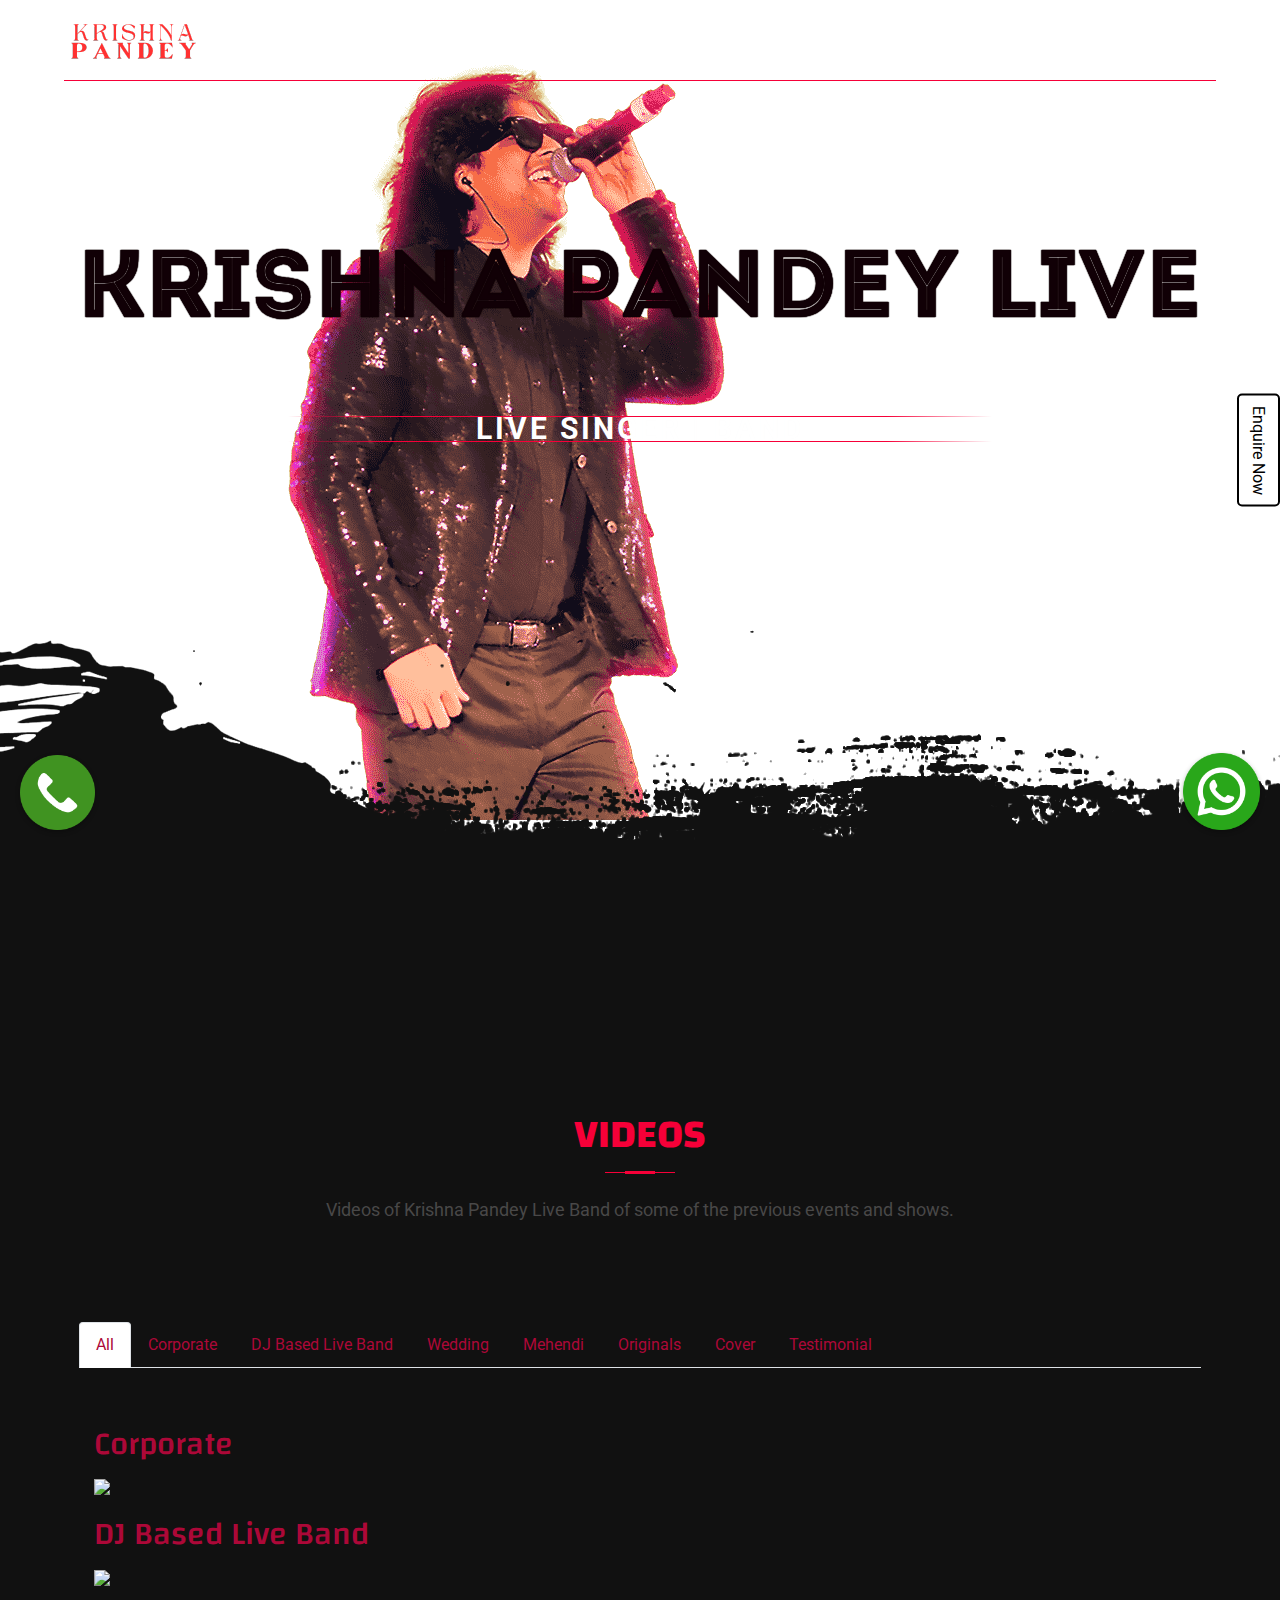
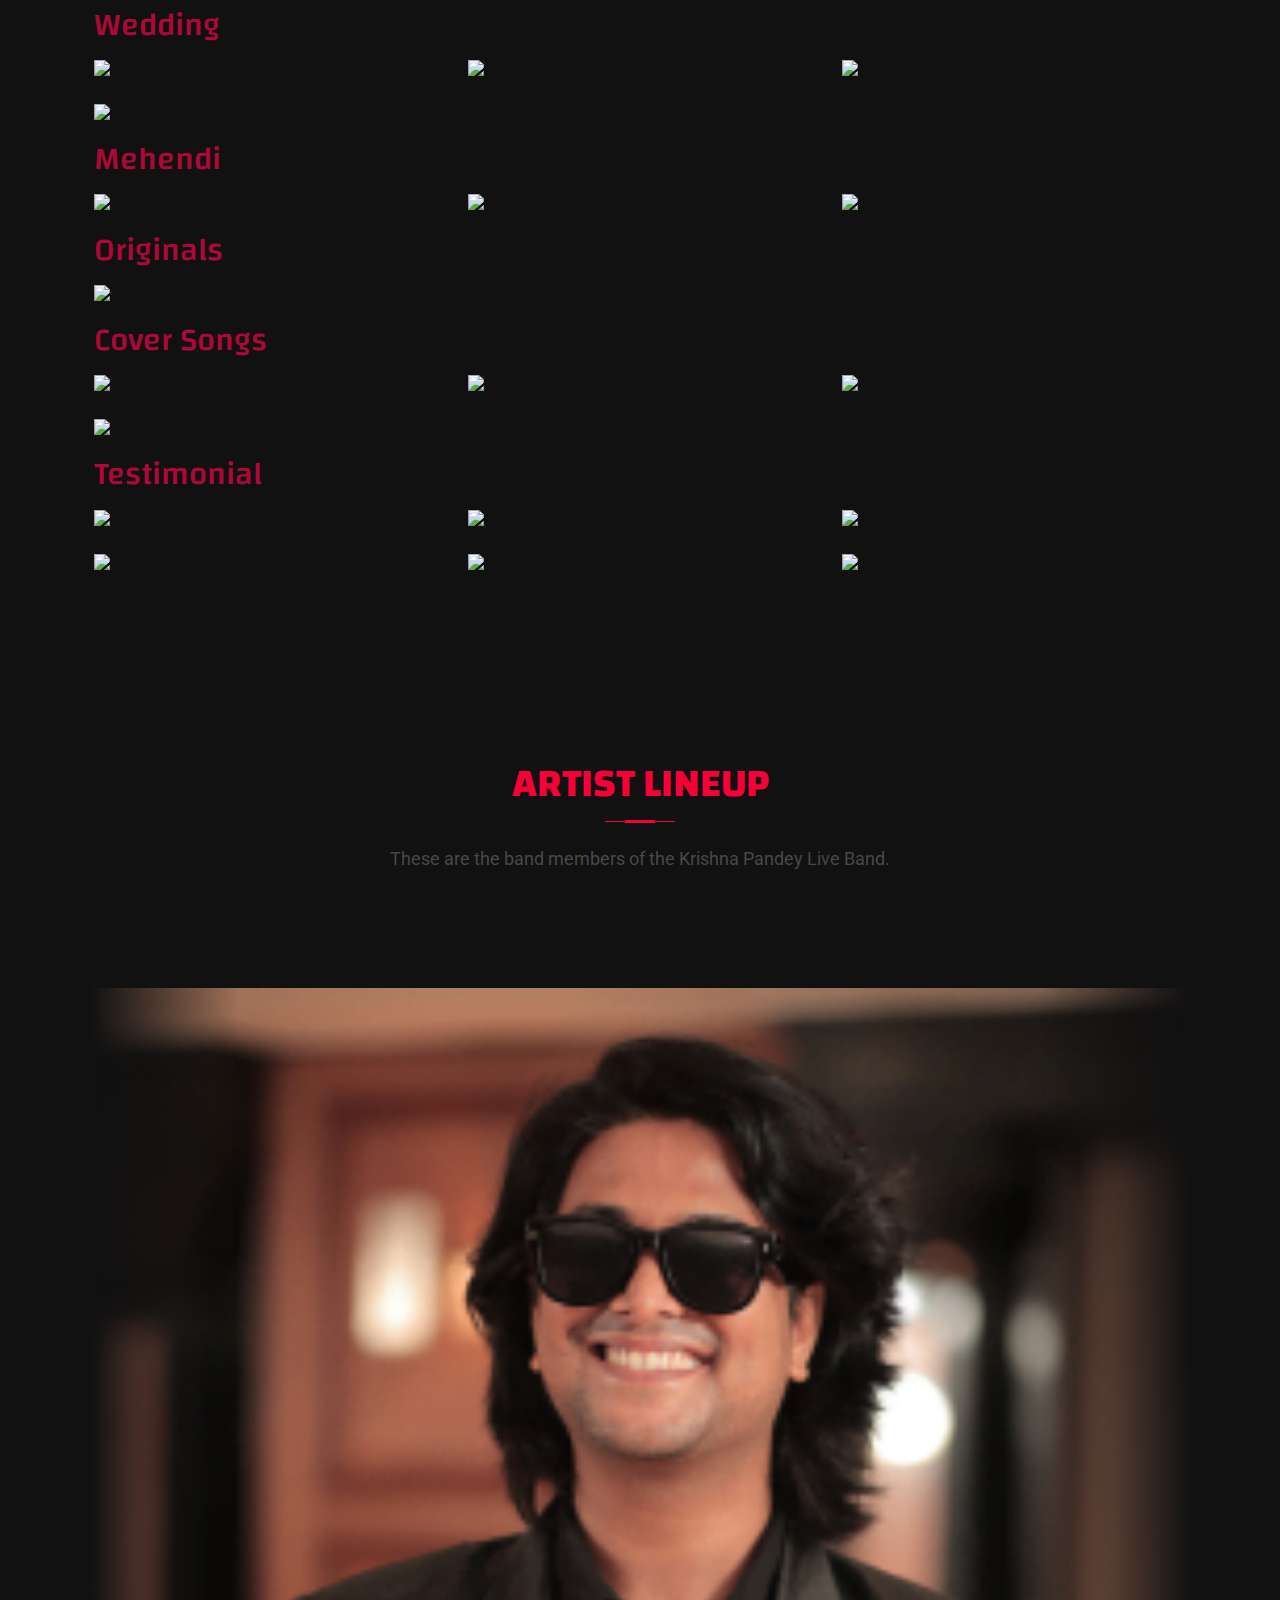
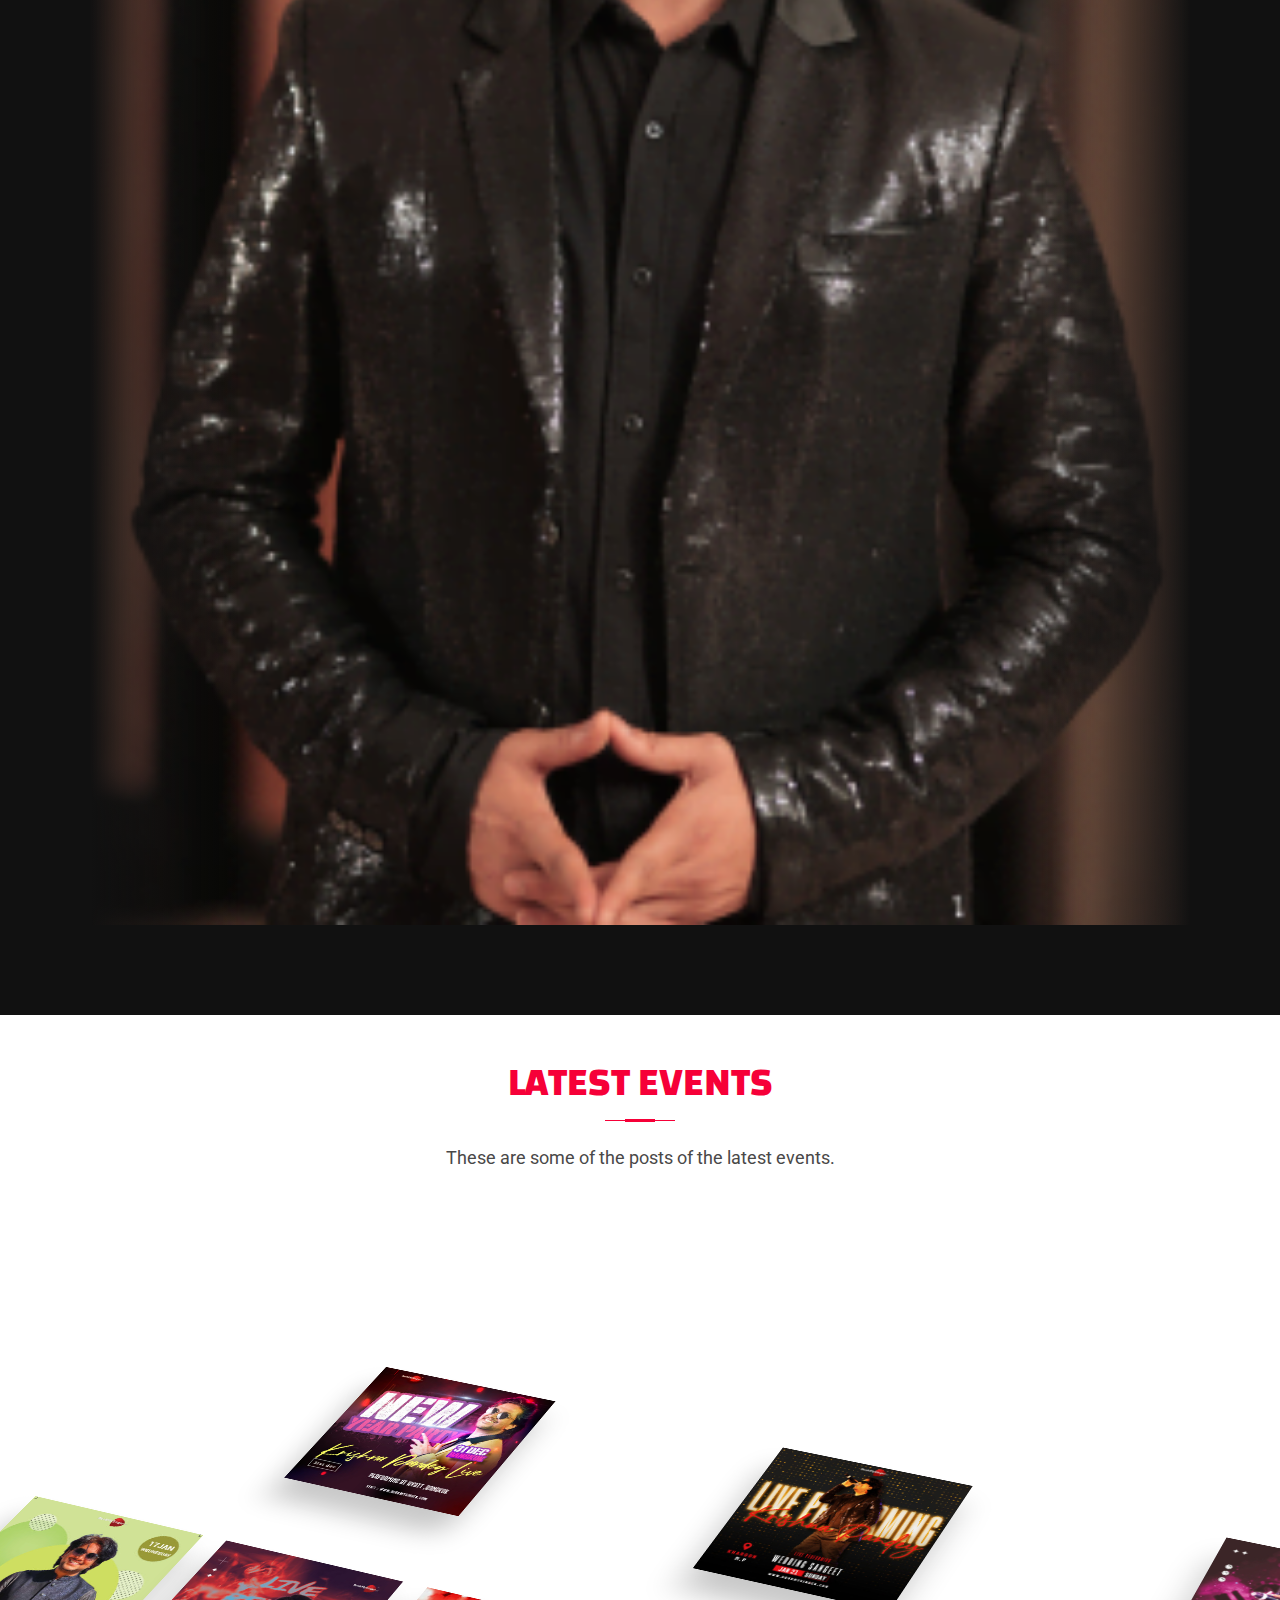
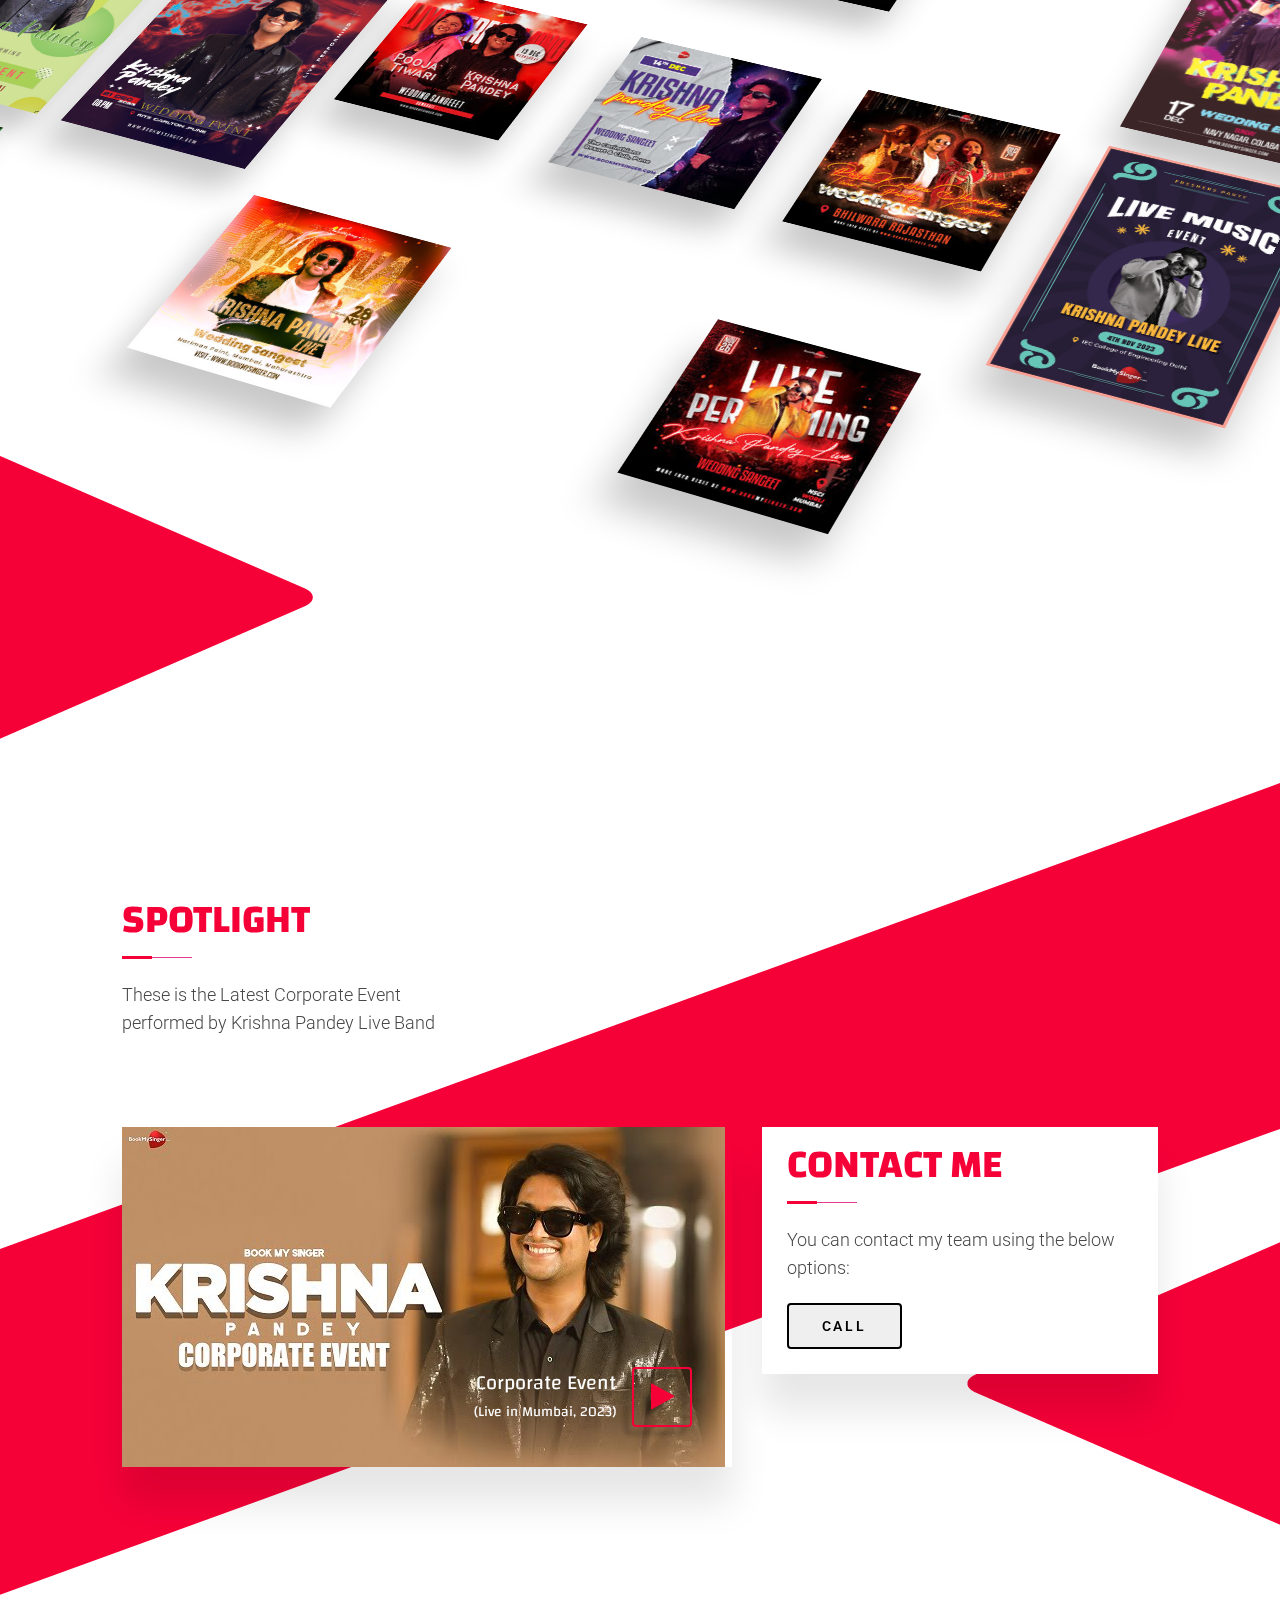
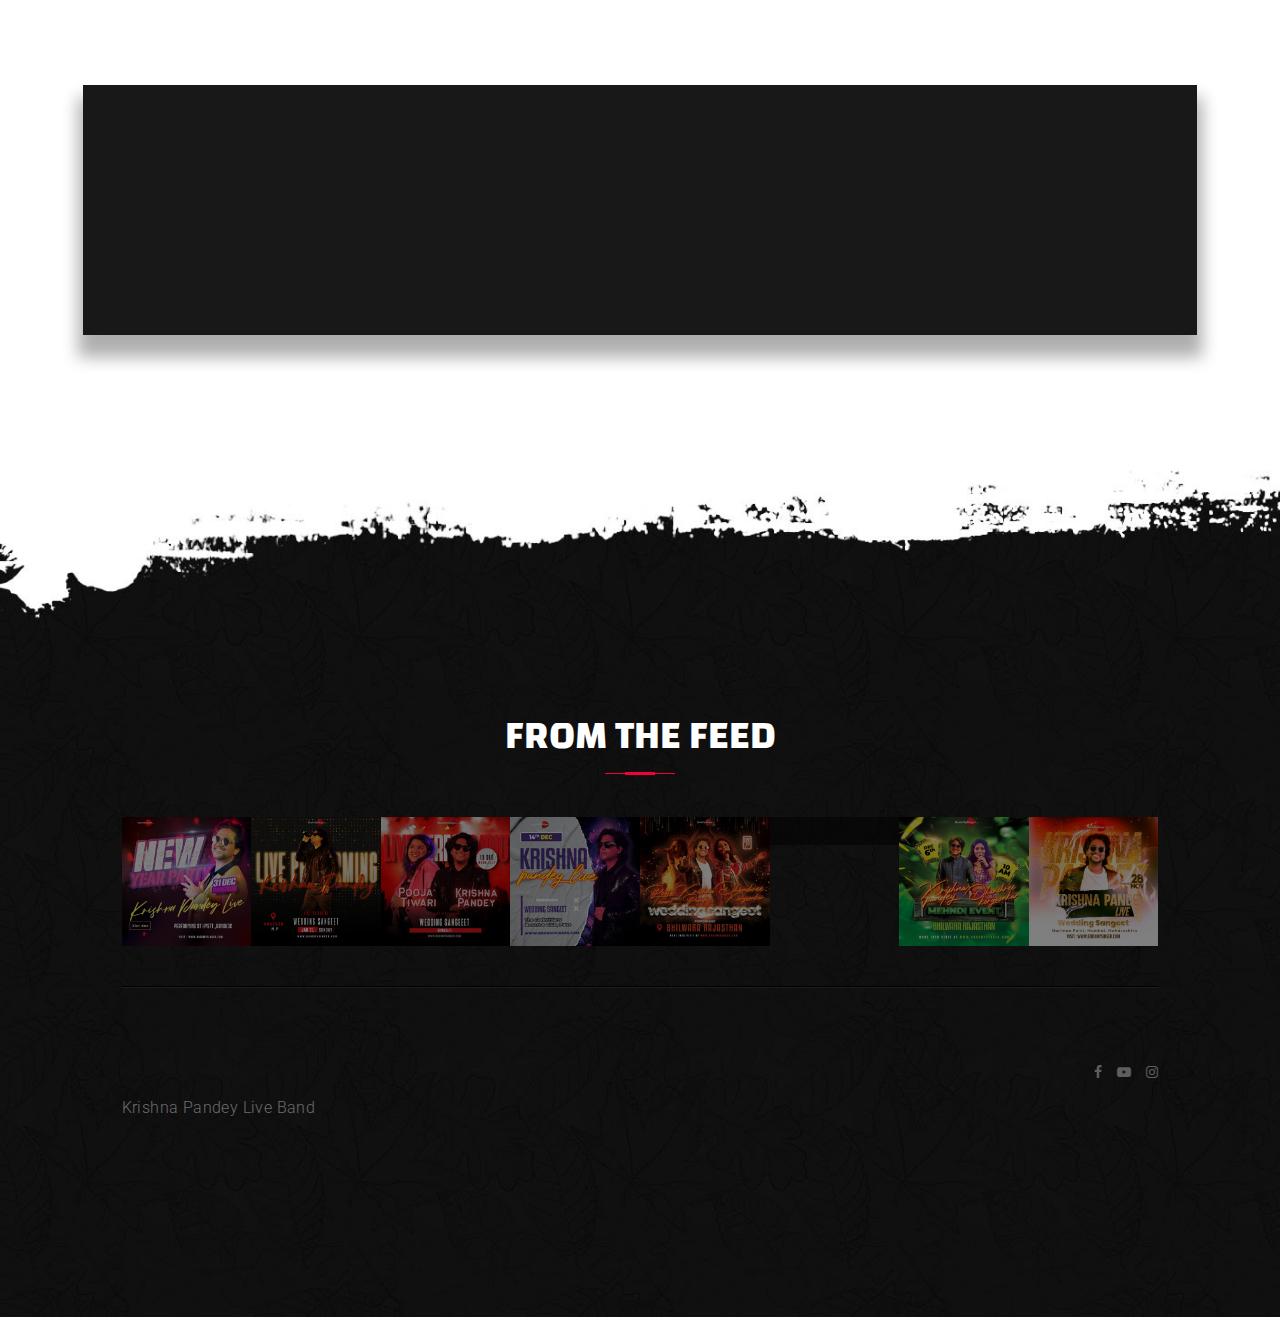
==== krishna.html @ 2c18d6be "landing page" ====
<!DOCTYPE html>
<html lang="en">
  <head>
    <!-- Meta Data -->
    <meta charset="utf-8" />
    <meta http-equiv="X-UA-Compatible" content="IE=edge" />
    <meta name="viewport" content="width=device-width, initial-scale=1" />
    <title>Krishna Pandey Live</title>

    <!-- Fav Icon -->
    <link
    rel="icon"
    type="image/png"
    sizes="192x192"
    href="assets/img/favicon/android-chrome-512x512.png"
  />
  <link
    rel="icon"
    type="image/png"
    sizes="512x512"
    href="assets/img/favicon/android-chrome-512x512.png"
  />
  <link rel="apple-touch-icon" href="assets/img/favicon/apple-touch-icon.png" />
  <link
    rel="shortcut icon"
    href="assets/img/favicon/favicon.ico"
    type="image/x-icon"
  />
  <link rel="icon" href="assets/img/favicon/favicon.ico" type="image/x-icon" />
  <link
    rel="icon"
    type="image/png"
    sizes="16x16"
    href="assets/img/favicon/favicon-16x16.png"
  />
  <link
    rel="icon"
    type="image/png"
    sizes="32x32"
    href="assets/img/favicon/favicon-32x32.png"
  />
  <link rel="manifest" href="assets/img/favicon/site.webmanifest" />
  <meta
    property="og:title"
    content="Krishna Pandey Live | Singer & Live Band"
  />
  <meta
    property="og:description"
    content="Krishna PAndey Live is a Live Singer and Live Band who performs for various types of events like Corporate Event, College Event, Wedding Event, House Party, Private Party, etc."
  />
  <meta property="og:image" content="assets/img/favicon/android-chrome-512x512.png" />
  <meta property="og:url" content="https://krishnapandeylive.com/" />
  <meta property="og:type" content="website" />
  <meta name="twitter:card" content="assets/img/favicon/android-chrome-512x512.png" />
  <meta name="language" content="en" />
  <meta name="apple-mobile-web-app-capable" content="yes" />
  <meta
    name="apple-mobile-web-app-status-bar-style"
    content="black-translucent"
  />
  <meta name="msapplication-TileColor" content="#f44336" />
    <meta name="theme-color" content="#e43a90" />

    <!-- Dependency Styles -->
    <link
      rel="stylesheet"
      href="dependencies/bootstrap/css/bootstrap.min.css"
      type="text/css"
    />
    <link
      rel="stylesheet"
      href="dependencies/intro/css/stylesheet.css"
      type="text/css"
    />
    <link
      rel="stylesheet"
      href="dependencies/swiper/swiper.min.css"
      type="text/css"
    />
    <link
      rel="stylesheet"
      href="dependencies/font-awesome/css/font-awesome.min.css"
      type="text/css"
    />
    <link
      rel="stylesheet"
      href="dependencies/wow/css/animate.css"
      type="text/css"
    />
    <link
      rel="stylesheet"
      href="dependencies/magnific-popup/magnific-popup.css"
      type="text/css"
    />
    <link
      rel="stylesheet"
      href="dependencies/jquery-ui/css/jquery-ui.css"
      type="text/css"
    />
    <link
      rel="stylesheet"
      href="dependencies/slick-carousel/css/slick.css"
      type="text/css"
    />
    <link
      rel="stylesheet"
      href="dependencies/colornip/css/colornip.min.css"
      type="text/css"
    />
    <link
      rel="stylesheet"
      href="dependencies/css-loader/css/css-loader.css"
      type="text/css"
    />
    <script src="/assets/js/lite-youtube-embed.js"></script>

    <!-- Site Stylesheet -->
    <link rel="stylesheet" href="assets/css/woocommerce.css" type="text/css" />
    <link rel="stylesheet" href="assets/css/app.css" type="text/css" />
    <link
      id="theme"
      rel="stylesheet"
      href="assets/css/theme-color/theme-default.css"
      type="text/css"
    />
  </head>

  <!-- Onload popup -->
  <div id="myModal" class="modal fade onload_modal" role="dialog">
    <div class="modal-dialog">
      <!-- Modal content-->
      <div class="modal-content">
        <!-- <div class="modal-header">
            <button type="button" class="close" data-dismiss="modal">&times;</button>
            </div> -->
        <div
          class="modal-header"
          style="padding: 15px 20px; background: #f60038"
        >
          <h5 style="color: #fff; margin: 0">
            <span class="fa fa-phone" style="margin-right: 5px"></span> Request
            Callback
          </h5>
          <button
            type="button"
            data-dismiss="modal"
            style="
              position: absolute;
              right: 20px;
              top: 15px;
              background: no-repeat;
              border: 0px;
              font-size: 35px;
              margin: 0px;
              padding: 0px;
              color: #fff;
            "
          >
            &times;
          </button>
        </div>
        <div class="modal-body" style="padding: 20px 30px">
          <form
            method="post"
            action="https://form.digitalsochmedia.com/thanku.php"
          >
            <div class="form-group" style="margin-bottom: 0px">
              <input
                type="text"
                name="name"
                class="form-control"
                placeholder="Enter Your Name"
                style="margin-bottom: 15px"
              />
              <input
                type="text"
                class="form-control"
                name="mobile"
                pattern="[0-9]{10,10}"
                autocomplete="off"
                maxlength="10"
                id="extra7"
                onKeyPress="return isNumber(event)"
                placeholder="Enter Mobile Number"
                aria-describedby="basic-addon1"
                style="border: 2px solid #f60038; margin-bottom: 15px"
              />
              <input
                type="text"
                class="form-control"
                name="msg"
                placeholder="Enter Your Message"
                style="margin-bottom: 15px"
              />
            </div>
            <input
              type="hidden"
              name="clientMailID"
              value="info@bookmysinger.com"
            />
            <input
              name="website"
              type="hidden"
              value="krishnapandeylive.com/thanku.html"
            />
            <input name="loginID" type="hidden" value="1082" />
            <input name="orderID" type="hidden" value="1204" />
            <button
              type="submit"
              class="btn btn-block"
              style="background: #f60038; color: #fff; border: 0px"
            >
              <span class="fa fa-paper-plane"></span> Submit
            </button>
          </form>
        </div>
        <div class="modal-footer text-center">
          <p
            style="
              text-align: center !important;
              margin-right: auto;
              margin-left: auto;
            "
          >
            Our team will contact you soon.
          </p>
        </div>
      </div>
    </div>
  </div>

  <body id="home-version-1" class="home-version-1" data-style="default">
    <!-- <div class="loader loader-bar-ping-pong is-active"></div> -->
    <div id="site">
      <!--=========================-->
      <!--=        Navbar         =-->
      <!--=========================-->
      <header class="header header-magic-line">
        <div class="header-inner">
          <div class="tim-container clearfix">
            <div class="header-magic-line-inner clearfix">
              <div id="site-logo" class="float-left">
                <a href="index.html" class="logo-main">
                  <img src="assets/img/logo_5.png" alt="logo" loading="lazy" />
                </a>

                <a href="index.html" class="logo-stickky">
                  <img src="assets/img/logo_5.png" alt="logo" loading="lazy" />
                </a>
              </div>

              <!-- <div class="nav">
							<ul class="group" id="header-menu-magic-line">
								<li class="menu-item-has-children ">
									<a href="index.html">Home </a>
								</li>
								<li class="menu-item-has-children current_page_item">
									<a href="artist.html">Aritist</a>
									<ul class="sub-menu">
										<li><a href="artist.html">Artist</a></li>
										<li><a href="artist-single.html">Artist Details</a></li>
									</ul>
								</li>
								<li class="menu-item-has-children">
									<a href="album.html">Album</a>
									<ul class="sub-menu">
										<li><a href="album.html">Album</a></li>
										<li><a href="album-single.html">Album Details</a></li>
									</ul>
								</li>
								<li class="menu-item-has-children">
									<a href="event.html">Events</a>
									<ul class="sub-menu">
										<li><a href="contact.html">Contact</a></li>
									</ul>
								</li>
								<li class="menu-item-has-children">
									<a href="tabs.html">Tabs</a>
									<ul class="sub-menu">
										<li><a href="tabs.html">Tabs</a></li>
										<li><a href="tabs-single.html">Tabs Details</a></li>
									</ul>
								</li>
								<li class="menu-item-has-children">
									<a href="blog-list-right.html">Blog</a>
									<ul class="sub-menu">
										<li><a href="blog-list-right.html">Blog Standard</a></li>
										<li><a href="blog-grid-right.html">Blog Grid</a></li>
										<li><a href="blog-single.html">Blog Single</a></li>
									</ul>
								</li>
								<li><a href="gallery.html">Gallery</a></li>
								<li class="menu-item-has-children">
									<a href="shop-right.html">Shop</a>
									<ul class="sub-menu">
										<li><a href="shop-right.html">Shop Right</a></li>
										<li><a href="shop-left.html">Shop Left</a></li>
										<li><a href="shop-single.html">Shop Details</a></li>
									</ul>
								</li>
							</ul>
						</div> -->
              <!-- /.nav -->
            </div>
          </div>
          <!-- /.tim-container -->
        </div>
        <!-- /.header-inner -->
      </header>
      <!-- /#header -->

      <!-- <div class="offset-menu-two">
			<a href="#" class="offset-closer"><img src="assets/img/offset-cross2.png" alt=""></a>

			<div class="footer-about">
				<p> There are many variations of passages of Lorem Ipsum available </p>

				<div class="footer-contact">
					<div class="contact-details clearfix">
						<i class="fa fa-phone"></i>
						<p>Call: +01 245 815 8246</p>
					</div>

					<div class="contact-details clearfix">
						<i class="fa fa-envelope"></i>
						<p> info@yourdomain.com </p>
					</div>

					<div class="contact-details clearfix">
						<i class="fa fa-map-marker"></i>
						<p> 22 No. Street New York, West beas park.New York, USA </p>
					</div>
				</div>
			</div>


			<div class="offset-social-two">
				<a href="">
			<img src="assets/img/logo_5.png" alt="">
		</a>
				<ul>
					<li><a href="#"><i class="fa fa-facebook" aria-hidden="true"></i></a></li>
					<li><a href="#"><i class="fa fa-twitter" aria-hidden="true"></i></a></li>
					<li><a href="#"><i class="fa fa-pinterest" aria-hidden="true"></i></a></li>
					<li><a href="#"><i class="fa fa-instagram" aria-hidden="true"></i></a></li>
				</ul>
			</div>
		</div> -->

      <!--=============================-->
      <!--=        Mobile Nav         =-->
      <!--=============================-->
      <header id="mobile-nav-wrap">
        <div class="mob-header-inner d-flex justify-content-between">
          <div id="mobile-logo" class="d-flex justify-content-start">
            <a href="index.html"
              ><img src="assets/img/logo.png" alt="Site Logo" loading="lazy"
            /></a>
          </div>

          <div id="nav-toggle" class="nav-toggle hidden-md">
            <div class="toggle-inner">
              <span></span>
              <span></span>
              <span></span>
              <span></span>
            </div>
          </div>
        </div>
        <!-- /.mob-header-inner -->
      </header>
      <!-- /#mobile-header -->

      <div class="mobile-menu-inner">
        <div class="mobile-nav-top-wrap">
          <div class="mob-header-inner clearfix">
            <div class="d-flex justify-content-start mobile-logo">
              <a href="index.html">
                <img src="assets/img/logo.png" alt="Site Logo" loading="lazy" />
              </a>
            </div>

            <div class="close-menu">
              <span class="bar"></span>
              <span class="bar"></span>
            </div>
          </div>
          <!-- /.mob-header-inner -->

          <div class="close-menu">
            <span class="bar"></span>
            <span class="bar"></span>
          </div>
        </div>
        <!-- /.mobile-nav-top-wrap -->

        <nav id="accordian">
          <ul class="accordion-menu">
            <li>
              <a href="/" class="dropdownlink">Home</a>
            </li>
            <!-- <li>
						<a href="#0" class="dropdownlink">Artist</a>
						<ul class="submenuItems">
							<li><a href="artist.html">Artist</a></li>
							<li><a href="artist-single.html">Artist Details</a></li>
						</ul>
					</li>
					<li>
						<a href="album.html">Album</a>
					</li>
					<li>
						<a href="#0" class="dropdownlink">Events</a>
						<ul class="submenuItems">
							<li><a href="event.html">Events</a></li>
							<li><a href="contact.html">Contact Us</a></li>
						</ul>
					</li>
					<li>
						<a href="tabs.html">Tabs</a>

					</li>
					<li>
						<a href="#0" class="dropdownlink">Blog</a>
						<ul class="submenuItems">
							<li><a href="blog-list-right.html">Blog Standard</a></li>
							<li><a href="blog-grid-right.html">Blog Grid</a></li>
							<li><a href="blog-single.html">Blog Single</a></li>
						</ul>
					</li>

					<li>
						<a href="gallery.html">Gallery</a>
					</li>
					<li>
						<a href="#0" class="dropdownlink">Shop</a>
						<ul class="submenuItems">
							<li><a href="shop-right.html">Shop Right</a></li>
							<li><a href="shop-left.html">Shop Left</a></li>
							<li><a href="shop-single.html">Shop Details</a></li>
						</ul>
					</li> -->
          </ul>
        </nav>
      </div>
      <!-- /.mobile-menu-inner -->

      <!--============================-->
      <!--=        	Banner         =-->
      <!--============================-->
      <section
        class="banner-five"
        data-bg-image="media/background/bg5.jpg"
        loading="lazy"
      >
        <div class="tim-container">
          <div id="para" class="paralax">
            <div id="paralax-1" class="scene">
              <div data-depth="-0.50">
                <img
                  src="media/background/mouse-move.png"
                  alt="Krishna Pandey"
                  loading="lazy"
                />
              </div>
            </div>
          </div>
          <div class="baneer-five-content">
            <div class="content sp-container">
              <div class="sp-content">
                <div class="sp-globe"></div>
                <h2 class="frame-1" style="font-size: 600%">
                  Krishna Pandey Live
                </h2>
                <h2 class="frame-2" style="font-size: 600%">
                  Krishna Pandey Live
                </h2>
                <h2 class="frame-3" style="font-size: 600%">
                  Krishna Pandey Live
                </h2>
                <h2 class="frame-4" style="font-size: 600%">
                  Krishna Pandey Live
                </h2>
              </div>
              <h3>Live Singer | Band</h3>
            </div>
          </div>
          <!-- /.tim-container -->
        </div>
        <!-- /.tim-container -->

        <!-- <div class="smoke-wrqpper">
          <canvas id="canvas"></canvas>
        </div> -->
      </section>
      <!-- /#page-header -->

      <!--==============================-->
      <!--=        	Latest release         =-->
      <!--==============================-->
      <!-- <section class="section-padding latest-relese">
        <div class="container">
          <div class="row">
            <div class="section-title style-four">
              <h2>LATEST RELEASE</h2>
            </div>
            <div class="d-flex justify-content-center">
              <div class="col-xl-10" id="moving-player">
                <div class="row">
                  <div class="col-sm-8 col-md-9 col-lg-8">
                    <div class="latest-album-left">
                      <div class="cover-img">
                        <img
                          src="media/album/cover.jpeg"
                          alt=""
                          loading="lazy"
                        />
                      </div>
                      <div class="albun-details">
                        <h6>ALBUM INFO</h6>
                        <p style="color: #fff;">
                          Most happening band Krishna Pandey Live recently has
                          released their debut album called
                          <span>“PHIR KITTHE”</span>. Officialy the album
                          released on Apr 25, 2023 in
                          <span>Book My Singer</span> Studio, Mumbai.
                        </p>
                        <p style="color: #fff;">
                          The Lineup: Krishna Pandey & Kunal Rajbhatt
                          (Composition), Kunal Rajbhatt (Music), Nevil Thomas
                          (Director), Tanveeii Singh (Lyrics), Pratyaksh
                          Rajbhatt (Drums), Rohan Chawathe , Utkarsh Srivastav &
                          Kunal Rajbhatt (Guitarist) Rohan Chawathe (Bass)
                          Shyamantan Das (Mixing)
                        </p>
                      </div>
                    </div>
                  </div>
                  <div class="col-sm-4 col-md-3 col-lg-4">
                    <div class="latest-album-right">
                      <h6>LISTEN DEMO NOW</h6>
                      <div class="latest-album-btn">
                        <a href="media/audio/phir_kitthe.mp3" class="sm2_button"
                          ><i></i
                        ></a>
                      </div>
                    </div>
                  </div>
                  <div class="col-xl-12">
                    <div class="record-player">
                      <div class="player-main">
                        <img
                          src="media/background/record.png"
                          alt=""
                          loading="lazy"
                        />
                      </div>
                      <div class="player-main-shade">
                        <img
                          src="media/background/record-shade.png"
                          alt=""
                          loading="lazy"
                        />
                      </div>
                      <div class="record-key">
                        <img
                          src="media/background/player-key.png"
                          alt=""
                          loading="lazy"
                        />
                      </div>
                    </div>
                  </div>

                  <div class="bubble-wrap">
                    <div class="bubble icon-1"></div>
                    <div class="bubble icon-2"></div>
                    <div class="bubble icon-3"></div>
                    <div class="bubble icon-4"></div>

                    <div class="bubble icon-5"></div>
                    <div class="bubble icon-2"></div>
                    <div class="bubble icon-4"></div>
                    <div class="bubble icon-5"></div>

                    <div class="bubble icon-1"></div>
                    <div class="bubble icon-2"></div>

                    <div class="bubble icon-5"></div>
                    <div class="bubble icon-3"></div>
                    <div class="bubble icon-3"></div>

                    <div class="bubble icon-2"></div>
                    <div class="bubble icon-3"></div>
                    <div class="bubble icon-1"></div>
                    <div class="bubble icon-2"></div>
                    <div class="bubble icon-3"></div>
                    <div class="bubble icon-4"></div>
                    <div class="bubble icon-4"></div>
                    <div class="bubble icon-1"></div>
                    <div class="bubble icon-5"></div>
                    <div class="bubble icon-1"></div>
                    <div class="bubble icon-2"></div>
                    <div class="bubble icon-4"></div>
                    <div class="bubble icon-5"></div>
                    <div class="bubble icon-1"></div>
                    <div class="bubble icon-2"></div>
                    <div class="bubble icon-1"></div>
                    <div class="bubble icon-2"></div>
                    <div class="bubble icon-4"></div>
                    <div class="bubble icon-5"></div>
                    <div class="bubble icon-5"></div>
                    <div class="bubble icon-1"></div>
                    <div class="bubble icon-4"></div>
                    <div class="bubble icon-5"></div>
                    <div class="bubble icon-3"></div>
                    <div class="bubble icon-4"></div>
                    <div class="bubble icon-2"></div>
                    <div class="bubble icon-3"></div>
                    <div class="bubble icon-3"></div>
                    <div class="bubble icon-4"></div>
                    <div class="bubble icon-1"></div>
                    <div class="bubble icon-5"></div>
                    <div class="bubble icon-2"></div>
                    <div class="bubble icon-3"></div>
                    <div class="bubble icon-1"></div>
                    <div class="bubble icon-3"></div>
                    <div class="bubble icon-4"></div>
                    <div class="bubble icon-5"></div>
                  </div>

                  <div class="bubble-wrap-right">
                    <div class="bubble icon-1"></div>
                    <div class="bubble icon-2"></div>
                    <div class="bubble icon-3"></div>
                    <div class="bubble icon-4"></div>

                    <div class="bubble icon-5"></div>
                    <div class="bubble icon-2"></div>
                    <div class="bubble icon-4"></div>
                    <div class="bubble icon-5"></div>

                    <div class="bubble icon-1"></div>
                    <div class="bubble icon-2"></div>

                    <div class="bubble icon-5"></div>
                    <div class="bubble icon-3"></div>
                    <div class="bubble icon-3"></div>

                    <div class="bubble icon-2"></div>
                    <div class="bubble icon-3"></div>
                    <div class="bubble icon-1"></div>
                    <div class="bubble icon-2"></div>
                    <div class="bubble icon-3"></div>
                    <div class="bubble icon-4"></div>
                    <div class="bubble icon-4"></div>
                    <div class="bubble icon-1"></div>

                    <div class="bubble icon-5"></div>

                    <div class="bubble icon-1"></div>
                    <div class="bubble icon-2"></div>

                    <div class="bubble icon-4"></div>
                    <div class="bubble icon-5"></div>
                    <div class="bubble icon-1"></div>
                    <div class="bubble icon-2"></div>
                    <div class="bubble icon-1"></div>

                    <div class="bubble icon-2"></div>
                    <div class="bubble icon-4"></div>
                    <div class="bubble icon-5"></div>
                    <div class="bubble icon-5"></div>
                    <div class="bubble icon-1"></div>
                    <div class="bubble icon-4"></div>
                    <div class="bubble icon-5"></div>
                    <div class="bubble icon-3"></div>
                    <div class="bubble icon-4"></div>

                    <div class="bubble icon-2"></div>
                    <div class="bubble icon-3"></div>

                    <div class="bubble icon-3"></div>
                    <div class="bubble icon-4"></div>
                    <div class="bubble icon-1"></div>
                    <div class="bubble icon-5"></div>
                    <div class="bubble icon-2"></div>
                    <div class="bubble icon-3"></div>
                    <div class="bubble icon-1"></div>
                    <div class="bubble icon-3"></div>
                    <div class="bubble icon-4"></div>
                    <div class="bubble icon-5"></div>
                  </div>
                </div>
              </div>
            </div>
          </div>
        </div>
      </section> -->
      <!-- /#about -->

      <!--==============================-->
      <!--=        	Call               =-->
      <!--==============================-->
      <div class="call-button">
        <a href="tel:+91 9870062178">
          <img src="media/album/telephone.png" alt="Call" loading="lazy" />
        </a>
      </div>

      <div id="whatsapp-chat">
        <a href="https://api.whatsapp.com/send?phone=917021630747" target="_blank" rel="noopener noreferrer">
          <img src="media/album/whatsapp.png" alt="Whatsapp" class="whatsappImg" />
        </a>
      </div>

      <div class="fixed-button">
        <button onclick="enquire()">Enquire Now</button>
      </div>

      <!--==============================-->
      <!--=        	Videos           =-->
      <!--==============================-->
      <section class="section-padding-two artist-lineup">
        <div style="margin-top: 15%" class="tim-container clearfix video-container">
          <div class="row">
            <div class="section-title style-four">
              <h2>Videos</h2>
              <p>
                Videos of Krishna Pandey Live Band of some of the previous
                events and shows.
              </p>
            </div>
          </div>

          <div class="container mt-5">
            <ul class="nav nav-tabs" id="myTabs">
              <li class="nav-item">
                <a
				style="color: #AC0838;"
                  class="nav-link active"
                  id="all-tab"
                  data-toggle="tab"
                  href="#all"
                  >All</a
                >
              </li>
              <li class="nav-item">
                <a style="color: #AC0838;"
                  class="nav-link"
                  id="corporate-tab"
                  data-toggle="tab"
                  href="#corporate"
                  >Corporate</a
                >
              </li>
              <li class="nav-item">
                <a  style="color: #AC0838;" class="nav-link" id="dj-tab" data-toggle="tab" href="#dj"
                  >DJ Based Live Band</a
                >
              </li>
              <li class="nav-item">
                <a
				style="color: #AC0838;"
                  class="nav-link"
                  id="wedding-tab"
                  data-toggle="tab"
                  href="#wedding"
                  >Wedding</a
                >
              </li>
              <li class="nav-item">
                <a
				style="color: #AC0838;"
                  class="nav-link"
                  id="wedding-tab"
                  data-toggle="tab"
                  href="#mehendi"
                  >Mehendi</a
                >
              </li>
              <li class="nav-item">
                <a
				style="color: #AC0838;"
                  class="nav-link"
                  id="original-tab"
                  data-toggle="tab"
                  href="#original"
                  >Originals</a
                >
              </li>
              <li class="nav-item">
                <a
				style="color: #AC0838;"
                  class="nav-link"
                  id="cover-tab"
                  data-toggle="tab"
                  href="#cover"
                  >Cover</a
                >
              </li>
              <li class="nav-item">
                <a style="color: #AC0838;"
                  class="nav-link"
                  id="testimonial-tab"
                  data-toggle="tab"
                  href="#testimonial"
                  >Testimonial</a
                >
              </li>
            </ul>

            <div class="tab-content mt-2">
              <div class="tab-pane fade show active" id="all">

                <h2 style="color: #AC0838;">Corporate</h2>
				<div class="row">
                <div class="col-md-4 mb-3">
                  <div class="video-player">
                    <div
                      width="560"
                      height="315"
                      class="youtube-player"
                      videosource="youtube"
                      data-id="VeEj_vWOQ5E"
                    ></div>
                  </div>
                </div>
				</div>

                <h2 style="color: #AC0838;">DJ Based Live Band</h2>
				<div class="row">
                <div class="col-md-4 mb-3">
                  <div class="video-player">
                    <div
                      width="560"
                      height="315"
                      class="youtube-player"
                      videosource="youtube"
                      data-id="oG6FQaL2vmQ"
                    ></div>
                  </div>
                </div>
				</div>

                <h2 style="color: #AC0838;">Wedding</h2>
				<div class="row">
                <div class="col-md-4 mb-3">
                  <div class="video-player">
                    <div
                      width="560"
                      height="315"
                      class="youtube-player"
                      videosource="youtube"
                      data-id="DYg9W2-Q9ic"
                    ></div>
                  </div>
                </div>
                <div class="col-md-4 mb-3">
                  <div class="video-player">
                    <div
                      width="560"
                      height="315"
                      class="youtube-player"
                      videosource="youtube"
                      data-id="mgsafZ0yIJ4"
                    ></div>
                  </div>
                </div>
                <div class="col-md-4 mb-3">
                  <div class="video-player">
                    <div
                      width="560"
                      height="315"
                      class="youtube-player"
                      videosource="youtube"
                      data-id="2q85R1EAOLg"
                    ></div>
                  </div>
                </div>
                <div class="col-md-4 mb-3">
                  <div class="video-player">
                    <div
                      width="560"
                      height="315"
                      class="youtube-player"
                      videosource="youtube"
                      data-id="DRrIobGaW6Q"
                    ></div>
                  </div>
                </div>
				</div>

                <h2 style="color: #AC0838;">Mehendi</h2>
				<div class="row">
                <div class="col-md-4 mb-3">
                  <div class="video-player">
                    <div
                      width="560"
                      height="315"
                      class="youtube-player"
                      videosource="youtube"
                      data-id="ccMNdZD7Axs"
                    ></div>
                  </div>
                </div>
                <div class="col-md-4 mb-3">
                  <div class="video-player">
                    <div
                      width="560"
                      height="315"
                      class="youtube-player"
                      videosource="youtube"
                      data-id="Ki1wTFvnL4I"
                    ></div>
                  </div>
                </div>
                <div class="col-md-4 mb-3">
                  <div class="video-player">
                    <div
                      width="560"
                      height="315"
                      class="youtube-player"
                      videosource="youtube"
                      data-id="Mylcv0uHmlc"
                    ></div>
                  </div>
                </div>
				</div>

                <h2 style="color: #AC0838;">Originals</h2>
                <div class="row">
                  <div class="col-md-4 mb-3">
                    <div class="video-player">
                      <div
                        width="560"
                        height="315"
                        class="youtube-player"
                        videosource="youtube"
                        data-id="kDnxWOxr3wI"
                      ></div>
                    </div>
                  </div>
                </div>

                <h2 style="color: #AC0838;">Cover Songs</h2>
                <div class="row">
                  <div class="col-md-4 mb-3">
                    <div class="video-player">
                      <div
                        width="560"
                        height="315"
                        class="youtube-player"
                        videosource="youtube"
                        data-id="qUxT_bwBXik"
                      ></div>
                    </div>
                  </div>
                  <div class="col-md-4 mb-3">
                    <div class="video-player">
                      <div
                        width="560"
                        height="315"
                        class="youtube-player"
                        videosource="youtube"
                        data-id="OQXqdQPCNUg"
                      ></div>
                    </div>
                  </div>
                  <div class="col-md-4 mb-3">
                    <div class="video-player">
                      <div
                        width="560"
                        height="315"
                        class="youtube-player"
                        videosource="youtube"
                        data-id="dT0U8WvW7XA"
                      ></div>
                    </div>
                  </div>
                  <div class="col-md-4 mb-3">
                    <div class="video-player">
                      <div
                        width="560"
                        height="315"
                        class="youtube-player"
                        videosource="youtube"
                        data-id="OnMu3PiA1CY"
                      ></div>
                    </div>
                  </div>
                </div>


				<h2 style="color: #AC0838;">Testimonial</h2>
				<div class="row">
                <div class="col-md-4 mb-3">
                  <div class="video-player">
                    <div
                      width="560"
                      height="315"
                      class="youtube-player"
                      videosource="youtube"
                      data-id="w4sG8KULXf0"
                    ></div>
                  </div>
                </div>

                <div class="col-md-4 mb-3">
                  <div class="video-player">
                    <div
                      width="560"
                      height="315"
                      class="youtube-player"
                      videosource="youtube"
                      data-id="C0RRiIXSRUs"
                    ></div>
                  </div>
                </div>

                <div class="col-md-4 mb-3">
                  <div class="video-player">
                    <div
                      width="560"
                      height="315"
                      class="youtube-player"
                      videosource="youtube"
                      data-id="mfOx5pFbXQQ"
                    ></div>
                  </div>
                </div>

                <div class="col-md-4 mb-3">
                  <div class="video-player">
                    <div
                      width="560"
                      height="315"
                      class="youtube-player"
                      videosource="youtube"
                      data-id="fuZKlREuxPM"
                    ></div>
                  </div>
                </div>

                <div class="col-md-4 mb-3">
                  <div class="video-player">
                    <div
                      width="560"
                      height="315"
                      class="youtube-player"
                      videosource="youtube"
                      data-id="eEESioOOYcQ"
                    ></div>
                  </div>
                </div>

                <div class="col-md-4 mb-3">
                  <div class="video-player">
                    <div
                      width="560"
                      height="315"
                      class="youtube-player"
                      videosource="youtube"
                      data-id="FhIQGMzjkw4"
                    ></div>
                  </div>
                </div>
              </div>

            </div>

            <div class="tab-pane fade" id="original">
              <div class="row">
                <!-- Add corporate event videos here -->
                <div class="col-md-4 mb-3">
                  <div class="video-player">
                    <div
                      width="560"
                      height="315"
                      class="youtube-player"
                      videosource="youtube"
                      data-id="kDnxWOxr3wI"
                    ></div>
                  </div>
                </div>
              </div>
            </div>

            <div class="tab-pane fade" id="cover">
              <div class="row">
                <div class="col-md-4 mb-3">
                  <div class="video-player">
                    <div
                      width="560"
                      height="315"
                      class="youtube-player"
                      videosource="youtube"
                      data-id="qUxT_bwBXik"
                    ></div>
                  </div>
                </div>
                <div class="col-md-4 mb-3">
                  <div class="video-player">
                    <div
                      width="560"
                      height="315"
                      class="youtube-player"
                      videosource="youtube"
                      data-id="OQXqdQPCNUg"
                    ></div>
                  </div>
                </div>
                <div class="col-md-4 mb-3">
                  <div class="video-player">
                    <div
                      width="560"
                      height="315"
                      class="youtube-player"
                      videosource="youtube"
                      data-id="dT0U8WvW7XA"
                    ></div>
                  </div>
                </div>
                <div class="col-md-4 mb-3">
                  <div class="video-player">
                    <div
                      width="560"
                      height="315"
                      class="youtube-player"
                      videosource="youtube"
                      data-id="OnMu3PiA1CY"
                    ></div>
                  </div>
                </div>
              </div>
            </div>

            <div class="tab-pane fade" id="dj">
              <div class="row">
                <div class="col-md-4 mb-3">
                  <div class="video-player">
                    <div
                      width="560"
                      height="315"
                      class="youtube-player"
                      videosource="youtube"
                      data-id="oG6FQaL2vmQ"
                    ></div>
                  </div>
                </div>
              </div>
            </div>

            <div class="tab-pane fade" id="wedding">
              <div class="row">
                <!-- Add wedding videos here -->
                <div class="col-md-4 mb-3">
                  <div class="video-player">
                    <div
                      width="560"
                      height="315"
                      class="youtube-player"
                      videosource="youtube"
                      data-id="DYg9W2-Q9ic"
                    ></div>
                  </div>
                </div>

                <div class="col-md-4 mb-3">
                  <div class="video-player">
                    <div
                      width="560"
                      height="315"
                      class="youtube-player"
                      videosource="youtube"
                      data-id="mgsafZ0yIJ4"
                    ></div>
                  </div>
                </div>

                <div class="col-md-4 mb-3">
                  <div class="video-player">
                    <div
                      width="560"
                      height="315"
                      class="youtube-player"
                      videosource="youtube"
                      data-id="2q85R1EAOLg"
                    ></div>
                  </div>
                </div>

                <div class="col-md-4 mb-3">
                  <div class="video-player">
                    <div
                      width="560"
                      height="315"
                      class="youtube-player"
                      videosource="youtube"
                      data-id="DRrIobGaW6Q"
                    ></div>
                  </div>
                </div>
              </div>
            </div>

            <div class="tab-pane fade" id="mehendi">
              <div class="row">
                <!-- Add mehendi videos here -->
                <div class="col-md-4 mb-3">
                  <div class="video-player">
                    <div
                      width="560"
                      height="315"
                      class="youtube-player"
                      videosource="youtube"
                      data-id="ccMNdZD7Axs"
                    ></div>
                  </div>
                </div>
                <div class="col-md-4 mb-3">
                  <div class="video-player">
                    <div
                      width="560"
                      height="315"
                      class="youtube-player"
                      videosource="youtube"
                      data-id="Ki1wTFvnL4I"
                    ></div>
                  </div>
                </div>
                <div class="col-md-4 mb-3">
                  <div class="video-player">
                    <div
                      width="560"
                      height="315"
                      class="youtube-player"
                      videosource="youtube"
                      data-id="Mylcv0uHmlc"
                    ></div>
                  </div>
                </div>
              </div>
            </div>

            <div class="tab-pane fade" id="corporate">
              <div class="row">
                <!-- Add corporate event videos here -->
                <div class="col-md-4 mb-3">
                  <div class="video-player">
                    <div
                      width="560"
                      height="315"
                      class="youtube-player"
                      videosource="youtube"
                      data-id="VeEj_vWOQ5E"
                    ></div>
                  </div>
                </div>
              </div>
            </div>

            <div class="tab-pane fade" id="testimonial">
              <div class="row">
                <!-- Add wedding videos here -->
                <div class="col-md-4 mb-3">
                  <div class="video-player">
                    <div
                      width="560"
                      height="315"
                      class="youtube-player"
                      videosource="youtube"
                      data-id="w4sG8KULXf0"
                    ></div>
                  </div>
                </div>

                <div class="col-md-4 mb-3">
                  <div class="video-player">
                    <div
                      width="560"
                      height="315"
                      class="youtube-player"
                      videosource="youtube"
                      data-id="C0RRiIXSRUs"
                    ></div>
                  </div>
                </div>

                <div class="col-md-4 mb-3">
                  <div class="video-player">
                    <div
                      width="560"
                      height="315"
                      class="youtube-player"
                      videosource="youtube"
                      data-id="mfOx5pFbXQQ"
                    ></div>
                  </div>
                </div>

                <div class="col-md-4 mb-3">
                  <div class="video-player">
                    <div
                      width="560"
                      height="315"
                      class="youtube-player"
                      videosource="youtube"
                      data-id="fuZKlREuxPM"
                    ></div>
                  </div>
                </div>

                <div class="col-md-4 mb-3">
                    <div class="video-player">
                      <div
                        width="560"
                        height="315"
                        class="youtube-player"
                        videosource="youtube"
                        data-id="eEESioOOYcQ"
                      ></div>
                    </div>
                  </div>
  
                  <div class="col-md-4 mb-3">
                    <div class="video-player">
                      <div
                        width="560"
                        height="315"
                        class="youtube-player"
                        videosource="youtube"
                        data-id="FhIQGMzjkw4"
                      ></div>
                    </div>
                  </div>

              </div>
            </div>
          </div>
        </div>

        <!-- <div class="section-title style-four">
					<p>Original Song</p>
					<div class="video-player">
						<div class="youtube-player" videosource="youtube" data-id="kDnxWOxr3wI"></div>
					</div>
				</div>
				<div class="section-title style-four">
					<p>Corporate Event</p>
					<div class="video-player">
						<div class="youtube-player" videosource="youtube" data-id="VeEj_vWOQ5E"></div>
					</div>
				</div>
				<div class="section-title style-four">
					<p>DJ Based Live Band</p>
					<div class="video-player">
						<div class="youtube-player" videosource="youtube" data-id="oG6FQaL2vmQ"></div>
						</a>
					</div>
				</div>
				<div class="section-title style-four">
					<p>Wedding</p>
					<div class="video-player">
						
						<div width="560" height="315" class="youtube-player" videosource="youtube" data-id="2q85R1EAOLg"></div>
						<div width="560" height="315" class="youtube-player" videosource="youtube" data-id="DRrIobGaW6Q"></div>
						<div width="560" height="315" class="youtube-player" videosource="youtube" data-id="DRrIobGaW6Q"></div>
					</div>
					<div class="section-title style-four">
						<p>Cover Songs</p>
						<div class="video-player">
							<div class="youtube-player" videosource="youtube" data-id="qUxT_bwBXik"></div>
							<div class="youtube-player" videosource="youtube" data-id="OQXqdQPCNUg"></div>
						</div>
					</div>
					<div class="section-title style-four">
						<p>Testimonial</p>
						<div class="video-player">
							<div class="youtube-player" videosource="youtube" data-id="w4sG8KULXf0"></div>
							<div class="youtube-player" videosource="youtube" data-id="C0RRiIXSRUs"></div>
							<div class="youtube-player" videosource="youtube" data-id="mfOx5pFbXQQ"></div>
							<div class="youtube-player" videosource="youtube" data-id="fuZKlREuxPM"></div>
							<div class="youtube-player" videosource="youtube" data-id="aXqlCJwouxU"></div>
							<div class="youtube-player" videosource="youtube" data-id="MUztzWFS03Y"></div>
						</div>
					</div>
				</div> -->
        <!-- /.tim-container -->
      </section>

      <!--==============================-->
      <!--=        	Artist lineup         =-->
      <!--==============================-->
      <section class="section-padding-two artist-lineup">
        <div class="tim-container clearfix">
          <div class="row">
            <div class="section-title style-four">
              <h2>ARTIST LINEUP</h2>
              <p>
                These are the band members of the Krishna Pandey Live Band.
              </p>
            </div>
          </div>
          <div
            class="swiper-container row"
            data-swiper-config='{ "loop": true, "prevButton":".swiper-button-prev", "nextButton": ".swiper-button-next", "speed": 700, "autoplay": "5000", "slidesPerView": 6, "spaceBetween": 0, "grabCursor": true,"breakpoints": { "1300": { "slidesPerView": 4 }, "767": { "slidesPerView": 3 }, "500": { "slidesPerView": 1 }}}'
          >
            <ul class="artist-line-wrapper swiper-wrapper">
              <li class="artist-single clearfix swiper-slide">
                <img src="media/artist/a1.png" alt="" loading="lazy" />
                <div class="artist-single-content">
                  <h6>Krishna Pandey</h6>
                  <p>Band: Singer</p>
                </div>
              </li>

              <li class="artist-single clearfix swiper-slide">
                <img src="media/artist/a2.png" alt="" loading="lazy" />
                <div class="artist-single-content">
                  <h6>Kunal Rajbhatt</h6>
                  <p>Band: Guitarist</p>
                </div>
              </li>

              <li class="artist-single clearfix swiper-slide">
                <img src="media/artist/a3.png" alt="" loading="lazy" />
                <div class="artist-single-content">
                  <h6>Pratyaksh Rajbhatt</h6>
                  <p>Band: Percussion</p>
                </div>
              </li>

              <li class="artist-single clearfix swiper-slide">
                <img src="media/artist/a4.png" alt="" loading="lazy" />
                <div class="artist-single-content">
                  <h6>Shubham</h6>
                  <p>Band: DJ Player</p>
                </div>
              </li>
              <li class="artist-single clearfix swiper-slide">
                <img
                  src="media/artist/a5.png"
                  alt=""
                  loading="lazy"
                  loading="lazy"
                />
                <div class="artist-single-content">
                  <h6>Aditya</h6>
                  <p>Band: Keyboard</p>
                </div>
              </li>

              <li class="artist-single clearfix swiper-slide">
                <img src="media/artist/a2.png" alt="" loading="lazy" />
                <div class="artist-single-content">
                  <h6>Kunal Rajbhatt</h6>
                  <p>Band: Guitarist</p>
                </div>
              </li>

              <li class="artist-single clearfix swiper-slide">
                <img src="media/artist/a3.png" alt="" loading="lazy" />
                <div class="artist-single-content">
                  <h6>Pratyaksh Rajbhatt</h6>
                  <p>Band: Percussion</p>
                </div>
              </li>

              <li class="artist-single clearfix swiper-slide">
                <img src="media/artist/a4.png" alt="" loading="lazy" />
                <div class="artist-single-content">
                  <h6>Shubham</h6>
                  <p>Band: DJ Player</p>
                </div>
              </li>
            </ul>
            <div class="swiper-button-next"></div>
            <div class="swiper-button-prev"></div>
          </div>
        </div>
        <!-- /.tim-container -->
      </section>
      <!-- /#about -->

      <!--==============================-->
      <!--=        	Latest album         =-->
      <!--==============================-->
      <section class="three-d-album">
        <div class="section-title style-four">
          <h2>Latest Events</h2>
          <p>
            These are some of the posts of the latest events.
          </p>
        </div>
        <div class="three-d-album-width">
          <div class="row">
            <div class="threed-container-wrapper">
              <div class="threed-container-inner">
                <div class="single-3d empty-space"></div>
                <div class="single-3d">
                  <a href="#"
                    ><img src="media/albumart/1.jpg" alt="" loading="lazy"
                  /></a>
                </div>
                <div class="single-3d empty-space"></div>
                <div class="single-3d">
                  <a href="#"
                    ><img src="media/albumart/2.jpg" alt="" loading="lazy"
                  /></a>
                </div>
                <div class="single-3d empty-space"></div>
                <div class="single-3d">
                  <a href="#"
                    ><img src="media/albumart/3.jpg" alt="" loading="lazy"
                  /></a>
                </div>
                <div class="single-3d">
                  <a href="#"
                    ><img src="media/albumart/4.jpg" alt="" loading="lazy"
                  /></a>
                </div>
                <div class="single-3d">
                  <a href="#"
                    ><img src="media/albumart/5.jpg" alt="" loading="lazy"
                  /></a>
                </div>
                <div class="single-3d">
                  <a href="#"
                    ><img src="media/albumart/6.jpg" alt="" loading="lazy"
                  /></a>
                </div>
                <div class="single-3d">
                  <a href="#"
                    ><img src="media/albumart/7.jpg" alt="" loading="lazy"
                  /></a>
                </div>

                <div class="single-3d">
                  <a href="#"
                    ><img src="media/albumart/8.jpg" alt="" loading="lazy"
                  /></a>
                </div>
                <div class="single-3d">
                  <a href="#"
                    ><img src="media/albumart/13.jpg" alt="" loading="lazy"
                  /></a>
                </div>
                <div class="single-3d">
                  <a href="#"
                    ><img src="media/albumart/10.jpg" alt="" loading="lazy"
                  /></a>
                </div>
                <div class="single-3d empty-space"></div>
                <div class="single-3d">
                  <a href="#"
                    ><img src="media/albumart/11.jpg" alt="" loading="lazy"
                  /></a>
                </div>
                <div class="single-3d empty-space"></div>
                <div class="single-3d">
                  <a href="#"
                    ><img src="media/albumart/12.jpg" alt="" loading="lazy"
                  /></a>
                </div>

                <div class="single-3d empty-space"></div>
              </div>
            </div>
          </div>
        </div>
        <!-- /.tim-container -->
      </section>
      <!-- /#about -->

      <!--==============================-->
      <!--=        	Show schedule        =-->
      <!--==============================-->
      <!-- <section class="show-archive">
        <div class="container">
          <div class="d-flex justify-content-center row">
            <div class="col-xl-10">
              <div class="section-title style-five">
                <h2>PREVIOUS SHOWS</h2>
                <p>
                  These are some of the photos and videos of the previous shows of Krishna Pandey Live Band
                </p>
              </div>
              <div class="show-archive-wrapper row no-gutters">
                <div class="offset-xs-0 offset-sm-4 col-sm-4 col-6">
                  <div class="single-show-archive">
                    <img src="media/album/19.jpg" alt="" loading="lazy" />
                    <a href="#"
                      ><i class="fa fa-link" aria-hidden="true"></i>
                    </a>
                  </div>
                </div>
                <div class="col-6 col-sm-4">
                  <div class="single-show-archive">
                    <img src="media/album/18.jpg" alt="" loading="lazy" />
                    <a href="#"
                      ><i class="fa fa-link" aria-hidden="true"></i>
                    </a>
                  </div>
                </div>
                <div class="col-xs-12 col-sm-8">
                  <div class="single-show-archive video-archive">
                    <img src="media/album/20.jpg" alt="" loading="lazy" />
                    <div class="video-player" style="padding-left: 6%">
                      <a
                        href="https://www.youtube.com/watch?v=VeEj_vWOQ5E"
                        class="video-btn-three popup-video-btn"
                      >
                        <i class="fa fa-play"></i>
                      </a>
                      <div class="video-btn-shade">
                        <i class="fa fa-play"></i>
                      </div>
                      <div class="text">
                        <p>Krishna Pandey Live Band</p>
                        <span>(Corporate Event, Taj Lands End, Bandra)</span>
                      </div>
                    </div>
                  </div>
                </div>
                <div class="col-12 col-sm-4">
                  <div class="single-show-archive">
                    <img src="media/album/21.jpg" alt="" loading="lazy" />
                    <a href="#"
                      ><i class="fa fa-link" aria-hidden="true"></i>
                    </a>
                  </div>
                </div>
              </div>
            </div>
          </div>
        </div>
      </section> -->
      <!-- /#about -->

      <!--==============================-->
      <!--=        	Show ticket        =-->
      <!--==============================-->
      <!-- <section class="section-padding show-archive">
        <div class="container">
          <div class="d-flex justify-content-center row">
            <div class="col-xl-10">
              <div class="section-title style-four">
                <h2>UPCOMING Events</h2>
              </div>
              <div class="single-show-ticket row no-guters">
                <div class="col-sm-3 col-md-3 col-lg-3">
                  <div class="date-time">
                    <h6>26</h6>
                    <p>November, 2023</p>
                  </div>
                </div>
                <div class="col-sm-6 col-md-6 col-lg-7">
                  <h5>Sangeet Event</h5>
                  <p>NSCI World, Worli, Mumbai, India</p>
                </div>
              </div>
              <div class="single-show-ticket row no-guters">
                <div class="col-sm-3 col-md-3 col-lg-3">
                  <div class="date-time">
                    <h6>28</h6>
                    <p>November, 2023</p>
                  </div>
                </div>
                <div class="col-sm-6 col-md-6 col-lg-7">
                  <h5>Sangeet Event</h5>
                  <p>Trident Hotel, Nariman Point, Mumbai</p>
                </div>
              </div>
              <div class="single-show-ticket row no-guters">
                <div class="col-sm-3 col-md-3 col-lg-3">
                  <div class="date-time">
                    <h6>6</h6>
                    <p>December, 2023</p>
                  </div>
                </div>
                <div class="col-sm-6 col-md-6 col-lg-7">
                  <h5>Mehendi & Bollywood Night</h5>
                  <p>Bhilwara, Rajasthan, India</p>
                </div>
              </div>
              <div class="single-show-ticket row no-guters">
                <div class="col-sm-3 col-md-3 col-lg-3">
                  <div class="date-time">
                    <h6>13</h6>
                    <p>December, 2023</p>
                  </div>
                </div>
                <div class="col-sm-6 col-md-6 col-lg-7">
                  <h5>Sangeet Event</h5>
                  <p>Guwahati, India</p>
                </div>
              </div>

              <div class="single-show-ticket row no-guters">
                <div class="col-sm-3 col-md-3 col-lg-3">
                  <div class="date-time">
                    <h6>14</h6>
                    <p>December, 2023</p>
                  </div>
                </div>
                <div class="col-sm-6 col-md-6 col-lg-7">
                  <h5>Wedding Sangeet Event</h5>
                  <p>The Corrianthans Resort, Pune</p>
                </div>
              </div>
            </div>
          </div>
        </div>
      </section> -->
      <!-- /.show-archive -->

      <!--============================-->
      <!--=        	Spotlight          =-->
      <!--============================-->
      <section class="section-padding-two wide_line_bg">
        <div class="container">
          <div class="d-flex justify-content-center row">
            <div class="col-xl-10">
              <div class="section-title style-five">
                <h2>SPOTLIGHT</h2>
                <p>
                  These is the Latest Corporate Event performed by Krishna Pandey Live Band
                </p>
              </div>
              <div class="row">
                <div class="grid-60">
                  <div class="spotlight-inner">
                    <img src="media/album/20.jpg" alt="" loading="lazy" />
                    <div class="video-player-three">
                      <a
                        href="https://www.youtube.com/watch?v=VeEj_vWOQ5E"
                        class="video-btn-four popup-video-btn"
                      >
                        <i class="fa fa-play"></i>
                      </a>
                      <div class="video-btn-shade">
                        <i class="fa fa-play"></i>
                      </div>
                      <div class="text">
                        <p>Corporate Event</p>
                        <span>(Live in Mumbai, 2023)</span>
                      </div>
                    </div>
                  </div>
                </div>
                <!-- /.col-xl-8 -->
                <div class="grid-40">
                  <div class="subscribe-two">
                    <div class="section-title style-five">
                      <h2>Contact Me</h2>
                      <p>
                        You can contact my team using the below options:
                      </p>
                    </div>
					<a href="tel:+91 9355259600" style="color: #000;"><button class="submit">Call</button></a>
                  </div>
                  <!-- /.subscribe-two -->
                </div>
                <!-- /.col-xl-4 -->
              </div>
              <!-- /.row -->
            </div>
            <!-- /.col-xl- -->
          </div>
          <!-- /.row -->
        </div>
        <!-- /.container -->
      </section>
      <!-- /#about -->

      <!--==============================-->
      <!--=        	Spotify Embed      =-->
      <!--==============================-->
        <!-- Audio Player -->
        <div class="player-container-fullwidth" style="margin-top: 10%; margin-bottom: 10%;">
          <iframe
            style="border-radius: 12px; margin-bottom: -2%; margin-top: -8%;"
            src="https://open.spotify.com/embed/artist/6nI6eyIKrFvU02ptT6eKSq?utm_source=generator&theme=0"
            width="100%"
            height="352"
            frameborder="0"
            allowfullscreen=""
            allow="autoplay; clipboard-write; encrypted-media; fullscreen; picture-in-picture"
            loading="lazy"
          ></iframe>

          <!-- /.current-tracks -->
          <!-- <div id="header_player" class="jp-audio" role="application" aria-label="media player">
					<div class="jp-type-playlist clearfix">
						<div class="jp-gui jp-interface">
							<div class="jp-controls">
								<button class="jp-play" tabindex="0"><i class="fa fa-play"></i></button>
							</div> -->
          <!-- Display the track inside player -->

          <!-- <div class="current-tracks">
								<div id="main_player" class="jp-jplayer">

								</div>
								<div id="nowPlaying">
									<h3 class="track-name"></h3>
									<span class="artist-name"></span>
								</div> -->
          <!-- #nowPlaying -->
          <!-- </div> -->
          <!-- /.current-tracks -->

          <!-- <div class="jp-progress">
								<div class="jp-seek-bar">
									<div class="jp-play-bar"></div>
								</div>
							</div>

							<div class="jp-duration" role="timer" aria-label="duration"></div>

							<div class="vel-wrap">
								<button class="jp-mute" tabindex="0"><i class="fa fa-volume-up"></i></button>

								<div class="jp-volume-bar">
									<div class="jp-volume-bar-value"></div>
								</div>

							</div> -->
          <!-- /.vel-wrap -->

          <!-- <button id="playlist-toggle" class=""><i class="fa fa-list"></i></button> -->

          <!-- Playlist -->
          <!-- <div class="jp-playlist">
								<ul>
									<li></li>
								</ul>
							</div>
						</div>
					</div>
				</div> -->
        </div>

      <!--==============================-->
      <!--=        	Footer         	 =-->
      <!--==============================-->

      <footer id="footer-3">
        <div class="container">
          <div class="d-flex justify-content-center row">
            <div class="col-xl-10">
              <div class="footer-feed">
                <div class="section-title style-four">
                  <h2>FROM THE FEED</h2>
                </div>
                <ul>
                  <li>
                    <a href="#">
                      <img src="media/albumart/1.jpg" alt="" loading="lazy" />
                    </a>
                  </li>
                  <li>
                    <a href="#">
                      <img src="media/albumart/2.jpg" alt="" loading="lazy" />
                    </a>
                  </li>
                  <li>
                    <a href="#">
                      <img src="media/albumart/6.jpg" alt="" loading="lazy" />
                    </a>
                  </li>
                  <li>
                    <a href="#">
                      <img src="media/albumart/7.jpg" alt="" loading="lazy" />
                    </a>
                  </li>
                  <li>
                    <a href="#">
                      <img src="media/albumart/8.jpg" alt="" loading="lazy" />
                    </a>
                  </li>
                  <li>
                    <a href="#">
                      <img src="media/albumart/9.jpg" alt="" loading="lazy" />
                    </a>
                  </li>
                  <li>
                    <a href="#">
                      <img src="media/albumart/10.jpg" alt="" loading="lazy" />
                    </a>
                  </li>
                  <li>
                    <a href="#">
                      <img src="media/albumart/11.jpg" alt="" loading="lazy" />
                    </a>
                  </li>
                </ul>
              </div>
              <div class="footer-three-bottom">
                <div class="footer-three-left">
                  <a href="#">
                    <img
                      src="assets/img/logo_5_dark.png"
                      alt=""
                      loading="lazy"
                    />
                  </a>
                  <p>
                    Krishna Pandey Live Band 
                  </p>
                </div>
                <div class="footer-three-right">
                  <ul class="footer-three-menu">
                    <!-- <li><a href="#">Rules</a></li>
                    <li><a href="#">Terms of use</a></li>
                    <li><a href="#">Tickets</a></li>
                    <li><a href="#">policy</a></li> -->
                  </ul>
                  <div class="footer-social-three">
                    <ul>
                      <li>
                        <a href="https://www.facebook.com/krishna.pandey.5059/"><i class="fa fa-facebook"></i></a>
                      </li>
                      <li>
                        <a href="https://www.youtube.com/@bookmysinger"><i class="fa fa-youtube-play"></i></a>
                      </li>
                      <li>
                        <a href="https://www.instagram.com/krishnapandeylive/"><i class="fa fa-instagram"></i></a>
                      </li>
                    </ul>
                  </div>
                </div>
              </div>
            </div>
            <!-- /.col-xl- -->
          </div>
          <!-- /.row -->
        </div>
        <!-- /.container -->
      </footer>
      <!-- /#footer -->
    </div>
    <!-- /#site -->
    <!-- Dependency Scripts -->
    <script src="dependencies/jquery/jquery.min.js"></script>
    <script src="dependencies/jquery-ui/jquery-ui.min.js"></script>
    <script src="dependencies/bootstrap/js/bootstrap.min.js"></script>
    <script src="dependencies/swiper/js/swiper.min.js"></script>
    <script src="dependencies/swiperRunner/swiperRunner.min.js"></script>
    <script src="dependencies/wow/js/wow.min.js"></script>
    <script src="dependencies/jquery.countdown/jquery.countdown.min.js"></script>
    <script src="dependencies/magnific-popup/js/jquery.magnific-popup.min.js"></script>
    <script src="dependencies/jquery.spinner/js/jquery.spinner.js"></script>
    <script src="dependencies/isotope-layout/isotope.pkgd.min.js"></script>
    <script src="dependencies/masonry-layout/masonry.pkgd.min.js"></script>
    <script src="dependencies/imagesloaded/imagesloaded.pkgd.min.js"></script>
    <script src="dependencies/slick-carousel/js/slick.min.js"></script>
    <script src="assets/js/headroom.js"></script>
    <script src="assets/js/soundmanager2.js"></script>
    <script src="assets/js/mp3-player-button.js"></script>
    <script src="assets/js/smoke.js"></script>
    <script src="dependencies/FitText.js/js/jquery.fittext.js"></script>
    <script src="dependencies/gmap3/js/gmap3.min.js"></script>
    <script src="http://cdnjs.cloudflare.com/ajax/libs/gsap/1.16.1/TweenMax.min.js"></script>
    <script src="dependencies/tilt.js/js/tilt.jquery.js"></script>
    <script src="assets/js/parallax.min.js"></script>
    <!-- Player -->
    <script src="dependencies/jPlayer/js/jquery.jplayer.min.js"></script>
    <script src="dependencies/jPlayer/js/jplayer.playlist.min.js"></script>
    <script src="assets/js/myplaylist.js"></script>

    <!-- Remove It -->
    <script src="dependencies/colornip/colornip.min.js"></script>

    <!--Google map api -->
    <script src="https://maps.googleapis.com/maps/api/js?key=AIzaSyBsBrMPsyNtpwKXPPpG54XwJXnyobfMAIc"></script>

    <!-- Site Scripts -->
    <script src="assets/js/app.js"></script>
    <script type="text/javascript">
      $(document).ready(function () {
        setTimeout(function () {
          $("#myModal").modal("show");
        }, 10000);
      });


      function enquire() {
        $("#myModal").modal("show");
      }
    </script>
  </body>
</html>
---- dependencies/intro/css/stylesheet.css ----
/*! Generated by Font Squirrel (https://www.fontsquirrel.com) on August 7, 2018 */



@font-face {
    font-family: 'intro_inlineregular';
    src: url('../fonts/intro_inline-webfont.woff2') format('woff2'),
         url('../fonts/intro_inline-webfont.woff') format('woff');
    font-weight: normal;
    font-style: normal;

}
---- dependencies/colornip/css/colornip.min.css ----
/**
 * Colornip v1.0.0 - Colornip is an pukka-easiest color-switcher on planet.
 * @link https://zafree.github.io/colornip
 * @copyright 2015-2016 Zafree
 * @license MIT
 */
#colors li{display:inline-block;width:30px;height:30px;cursor:pointer;border:1px solid rgba(0,0,0,.01)}.Switcher{position:fixed;z-index:9999;top:10%;right:0;width:208px;margin-right:-208px;padding:20px;-webkit-transition:none 258ms ease-out;transition:none 258ms ease-out;-webkit-transition-property:margin-right,-webkit-box-shadow;transition-property:margin-right,box-shadow;transition-property:margin-right,box-shadow,-webkit-box-shadow;border:1px solid rgba(0,0,0,.02);background-color:#fff;-webkit-box-shadow:0 0 15px transparent;box-shadow:0 0 15px transparent;font-family:"Helvetica Neue","Helvetica","Arial",sans-serif;font-size:14px;line-height:1.42857}.Switcher--show{margin-right:0;-webkit-box-shadow:0 0 15px rgba(0,0,0,.15);box-shadow:0 0 15px rgba(0,0,0,.15)}.Switcher::before,.Switcher__control{position:absolute;left:0;background-color:#fff}.Switcher::before{z-index:9998;top:0;content:"";width:15px;height:100%;margin-left:0}.Switcher__control{width:50px;height:50px;margin-left:-50px;padding:0;cursor:pointer;border:1px solid rgba(0,0,0,.02);border-right-color:transparent;-webkit-border-radius:3px 0 0 3px;border-radius:3px 0 0 3px;outline:none;background-image:url(https://d13yacurqjgara.cloudfront.net/users/729829/screenshots/2340395/colorhunt.gif);background-repeat:no-repeat;background-position:-24px -14px;-webkit-background-size:96px 72px;background-size:96px 72px;-webkit-box-shadow:0 0 10px rgba(0,0,0,.15);box-shadow:0 0 10px rgba(0,0,0,.15);-ms-touch-action:manipulation;touch-action:manipulation}
---- dependencies/css-loader/css/css-loader.css ----
.loader{color:#fff;position:fixed;box-sizing:border-box;left:-9999px;top:-9999px;width:0;height:0;overflow:hidden;z-index:999999}.loader:after,.loader:before{box-sizing:border-box;display:none}.loader.is-active{background-color:rgba(0,0,0,.85);width:100%;height:100%;left:0;top:0}.loader.is-active:after,.loader.is-active:before{display:block}@keyframes rotation{0%{transform:rotate(0)}to{transform:rotate(359deg)}}@keyframes blink{0%{opacity:.5}to{opacity:1}}.loader[data-text]:before{position:fixed;left:0;top:50%;color:currentColor;font-family:Helvetica,Arial,sans-serif;text-align:center;width:100%;font-size:14px}.loader[data-text=""]:before{content:"Loading"}.loader[data-text]:not([data-text=""]):before{content:attr(data-text)}.loader[data-text][data-blink]:before{animation:blink 1s linear infinite alternate}.loader-default[data-text]:before{top:calc(50% - 63px)}.loader-default:after{content:"";position:fixed;width:48px;height:48px;border:8px solid #fff;border-left-color:transparent;border-radius:50%;top:calc(50% - 24px);left:calc(50% - 24px);animation:rotation 1s linear infinite}.loader-default[data-half]:after{border-right-color:transparent}.loader-default[data-inverse]:after{animation-direction:reverse}.loader-double:after,.loader-double:before{content:"";position:fixed;border-radius:50%;border:8px solid;animation:rotation 1s linear infinite}.loader-double:after{width:48px;height:48px;border-color:#fff;border-left-color:transparent;top:calc(50% - 24px);left:calc(50% - 24px)}.loader-double:before{width:64px;height:64px;border-color:#eb974e;border-right-color:transparent;animation-duration:2s;top:calc(50% - 32px);left:calc(50% - 32px)}.loader-bar[data-text]:before{top:calc(50% - 40px);color:#fff}.loader-bar:after{content:"";position:fixed;top:50%;left:50%;width:200px;height:20px;transform:translate(-50%,-50%);background:linear-gradient(-45deg,#4183d7 25%,#52b3d9 0,#52b3d9 50%,#4183d7 0,#4183d7 75%,#52b3d9 0,#52b3d9);background-size:20px 20px;box-shadow:inset 0 10px 0 hsla(0,0%,100%,.2),0 0 0 5px rgba(0,0,0,.2);animation:moveBar 1.5s linear infinite reverse}.loader-bar[data-rounded]:after{border-radius:15px}.loader-bar[data-inverse]:after{animation-direction:normal}@keyframes moveBar{0%{background-position:0 0}to{background-position:20px 20px}}.loader-bar-ping-pong:before{width:200px;background-color:#000}.loader-bar-ping-pong:after,.loader-bar-ping-pong:before{content:"";height:20px;position:absolute;top:calc(50% - 10px);left:calc(50% - 100px)}.loader-bar-ping-pong:after{width:50px;background-color:#f19;animation:moveBarPingPong .5s linear infinite alternate}.loader-bar-ping-pong[data-rounded]:before{border-radius:10px}.loader-bar-ping-pong[data-rounded]:after{border-radius:50%;width:20px;animation-name:moveBarPingPongRounded}@keyframes moveBarPingPong{0%{left:calc(50% - 100px)}to{left:calc(50% - -50px)}}@keyframes moveBarPingPongRounded{0%{left:calc(50% - 100px)}to{left:calc(50% - -80px)}}@keyframes corners{6%{width:60px;height:15px}25%{width:15px;height:15px;left:calc(100% - 15px);top:0}31%{height:60px}50%{height:15px;top:calc(100% - 15px);left:calc(100% - 15px)}56%{width:60px}75%{width:15px;left:0;top:calc(100% - 15px)}81%{height:60px}}.loader-border[data-text]:before{color:#fff}.loader-border:after{content:"";position:absolute;top:0;left:0;width:15px;height:15px;background-color:#ff0;animation:corners 3s ease both infinite}.loader-ball:before{content:"";position:absolute;width:50px;height:50px;top:50%;left:50%;margin:-25px 0 0 -25px;background-color:#fff;border-radius:50%;z-index:1;animation:kickBall 1s infinite alternate ease-in both}.loader-ball[data-shadow]:before{box-shadow:inset -5px -5px 10px 0 rgba(0,0,0,.5)}.loader-ball:after{content:"";position:absolute;background-color:rgba(0,0,0,.3);border-radius:50%;width:45px;height:20px;top:calc(50% + 10px);left:50%;margin:0 0 0 -22.5px;z-index:0;animation:shadow 1s infinite alternate ease-out both}@keyframes shadow{0%{background-color:transparent;transform:scale(0)}40%{background-color:transparent;transform:scale(0)}95%{background-color:rgba(0,0,0,.75);transform:scale(1)}to{background-color:rgba(0,0,0,.75);transform:scale(1)}}@keyframes kickBall{0%{transform:translateY(-80px) scaleX(.95)}90%{border-radius:50%}to{transform:translateY(0) scaleX(1);border-radius:50% 50% 20% 20%}}.loader-smartphone:after{content:"";color:#fff;font-size:12px;font-family:Helvetica,Arial,sans-serif;text-align:center;line-height:120px;position:fixed;left:50%;top:50%;width:70px;height:130px;margin:-65px 0 0 -35px;border:5px solid #fd0;border-radius:10px;box-shadow:inset 0 5px 0 0 #fd0;background:radial-gradient(circle at 50% 90%,rgba(0,0,0,.5) 6px,transparent 0),linear-gradient(0deg,#fd0 22px,transparent 0),linear-gradient(0deg,rgba(0,0,0,.5) 22px,rgba(0,0,0,.5));animation:shake 2s cubic-bezier(.36,.07,.19,.97) both infinite}.loader-smartphone[data-screen=""]:after{content:"Loading"}.loader-smartphone:not([data-screen=""]):after{content:attr(data-screen)}@keyframes shake{5%{transform:translate3d(-1px,0,0)}10%{transform:translate3d(1px,0,0)}15%{transform:translate3d(-1px,0,0)}20%{transform:translate3d(1px,0,0)}25%{transform:translate3d(-1px,0,0)}30%{transform:translate3d(1px,0,0)}35%{transform:translate3d(-1px,0,0)}40%{transform:translate3d(1px,0,0)}45%{transform:translate3d(-1px,0,0)}50%{transform:translate3d(1px,0,0)}55%{transform:translate3d(-1px,0,0)}}.loader-clock:before{width:120px;height:120px;border-radius:50%;margin:-60px 0 0 -60px;background:linear-gradient(180deg,transparent 50%,#f5f5f5 0),linear-gradient(90deg,transparent 55px,#2ecc71 0,#2ecc71 65px,transparent 0),linear-gradient(180deg,#f5f5f5 50%,#f5f5f5 0);box-shadow:inset 0 0 0 10px #f5f5f5,0 0 0 5px #555,0 0 0 10px #7b7b7b;animation:rotation infinite 2s linear}.loader-clock:after,.loader-clock:before{content:"";position:fixed;left:50%;top:50%;overflow:hidden}.loader-clock:after{width:60px;height:40px;margin:-20px 0 0 -15px;border-radius:20px 0 0 20px;background:radial-gradient(circle at 14px 20px,#25a25a 10px,transparent 0),radial-gradient(circle at 14px 20px,#1b7943 14px,transparent 0),linear-gradient(180deg,transparent 15px,#2ecc71 0,#2ecc71 25px,transparent 0);animation:rotation infinite 24s linear;transform-origin:15px center}.loader-curtain:after,.loader-curtain:before{position:fixed;width:100%;top:50%;margin-top:-35px;font-size:70px;text-align:center;font-family:Helvetica,Arial,sans-serif;overflow:hidden;line-height:1.2;content:"Loading"}.loader-curtain:before{color:#666}.loader-curtain:after{color:#fff;height:0;animation:curtain 1s linear infinite alternate both}.loader-curtain[data-curtain-text]:not([data-curtain-text=""]):after,.loader-curtain[data-curtain-text]:not([data-curtain-text=""]):before{content:attr(data-curtain-text)}.loader-curtain[data-brazilian]:before{color:#f1c40f}.loader-curtain[data-brazilian]:after{color:#2ecc71}.loader-curtain[data-colorful]:before{animation:maskColorful 2s linear infinite alternate both}.loader-curtain[data-colorful]:after{animation:curtain 1s linear infinite alternate both,maskColorful-front 2s 1s linear infinite alternate both;color:#000}@keyframes maskColorful{0%{color:#3498db}49.5%{color:#3498db}50.5%{color:#e74c3c}to{color:#e74c3c}}@keyframes maskColorful-front{0%{color:#2ecc71}49.5%{color:#2ecc71}50.5%{color:#f1c40f}to{color:#f1c40f}}@keyframes curtain{0%{height:0}to{height:84px}}.loader-music:after,.loader-music:before{content:"";position:fixed;width:240px;height:240px;top:50%;left:50%;margin:-120px 0 0 -120px;border-radius:50%;text-align:center;line-height:240px;color:#fff;font-size:40px;font-family:Helvetica,Arial,sans-serif;text-shadow:1px 1px 0 rgba(0,0,0,.5);letter-spacing:-1px}.loader-music:after{backface-visibility:hidden}.loader-music[data-hey-oh]:after,.loader-music[data-hey-oh]:before{box-shadow:0 0 0 10px}.loader-music[data-hey-oh]:before{background-color:#fff;color:#000;animation:coinBack 2.5s linear infinite,oh 5s 1.25s linear infinite both}.loader-music[data-hey-oh]:after{background-color:#000;animation:coin 2.5s linear infinite,hey 5s linear infinite both}.loader-music[data-no-cry]:after,.loader-music[data-no-cry]:before{background:linear-gradient(45deg,#009b3a 50%,#fed100 51%);box-shadow:0 0 0 10px #000}.loader-music[data-no-cry]:before{animation:coinBack 2.5s linear infinite,cry 5s 1.25s linear infinite both}.loader-music[data-no-cry]:after{animation:coin 2.5s linear infinite,no 5s linear infinite both}.loader-music[data-we-are]:before{animation:coinBack 2.5s linear infinite,theWorld 5s 1.25s linear infinite both;background:radial-gradient(ellipse at center,#4ecdc4 0,#556270)}.loader-music[data-we-are]:after{animation:coin 2.5s linear infinite,weAre 5s linear infinite both;background:radial-gradient(ellipse at center,#26d0ce 0,#1a2980)}.loader-music[data-rock-you]:before{animation:coinBack 2.5s linear infinite,rockYou 5s 1.25s linear infinite both;background:#444}.loader-music[data-rock-you]:after{animation:coin 2.5s linear infinite,weWill 5s linear infinite both;background:#96281b}@keyframes coin{to{transform:rotateY(359deg)}}@keyframes coinBack{0%{transform:rotateY(180deg)}50%{transform:rotateY(1turn)}to{transform:rotateY(180deg)}}@keyframes hey{0%{content:"Hey!"}50%{content:"Let's!"}to{content:"Hey!"}}@keyframes oh{0%{content:"Oh!"}50%{content:"Go!"}to{content:"Oh!"}}@keyframes no{0%{content:"No..."}50%{content:"no"}to{content:"No..."}}@keyframes cry{0%{content:"woman"}50%{content:"cry!"}to{content:"woman"}}@keyframes weAre{0%{content:"We are"}50%{content:"we are"}to{content:"We are"}}@keyframes theWorld{0%{content:"the world,"}50%{content:"the children!"}to{content:"the world,"}}@keyframes weWill{0%{content:"We will,"}50%{content:"rock you!"}to{content:"We will,"}}@keyframes rockYou{0%{content:"we will"}50%{content:"\1F918"}to{content:"we will"}}.loader-pokeball:before{content:"";position:absolute;width:100px;height:100px;top:50%;left:50%;margin:-50px 0 0 -50px;background:linear-gradient(180deg,red 42%,#000 0,#000 58%,#fff 0);background-repeat:no-repeat;background-color:#fff;border-radius:50%;z-index:1;animation:movePokeball 1s linear infinite both}.loader-pokeball:after{content:"";position:absolute;width:24px;height:24px;top:50%;left:50%;margin:-12px 0 0 -12px;background-color:#fff;border-radius:50%;z-index:2;animation:movePokeball 1s linear infinite both,flashPokeball .5s infinite alternate;border:2px solid #000;box-shadow:0 0 0 5px #fff,0 0 0 10px #000}@keyframes movePokeball{0%{transform:translateX(0) rotate(0)}15%{transform:translatex(-10px) rotate(-5deg)}30%{transform:translateX(10px) rotate(5deg)}45%{transform:translatex(0) rotate(0)}}@keyframes flashPokeball{0%{background-color:#fff}to{background-color:#fd0}}.loader-bouncing:after,.loader-bouncing:before{content:"";width:20px;height:20px;position:absolute;top:calc(50% - 10px);left:calc(50% - 10px);border-radius:50%;background-color:#fff;animation:kick .6s infinite alternate}.loader-bouncing:after{margin-left:-30px;animation:kick .6s infinite alternate}.loader-bouncing:before{animation-delay:.2s}@keyframes kick{0%{opacity:1;transform:translateY(0)}to{opacity:.3;transform:translateY(-1rem)}}
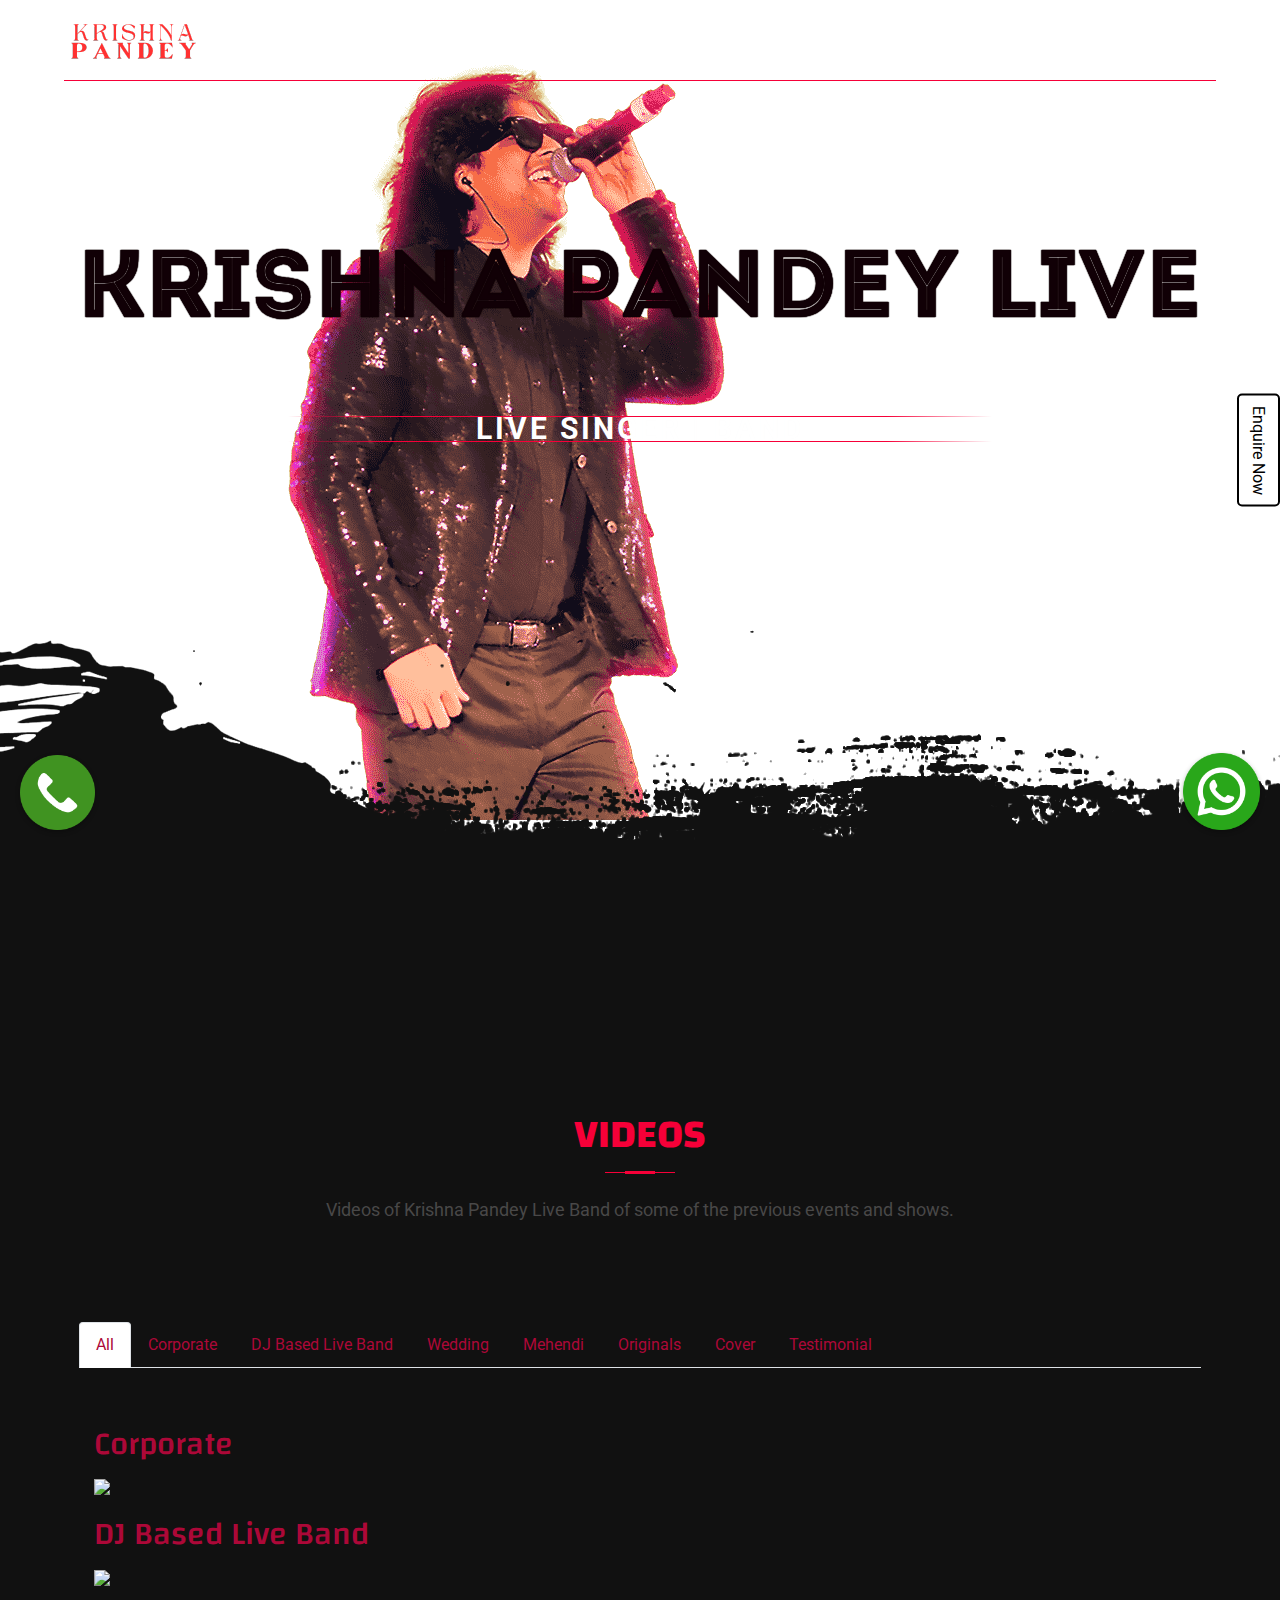
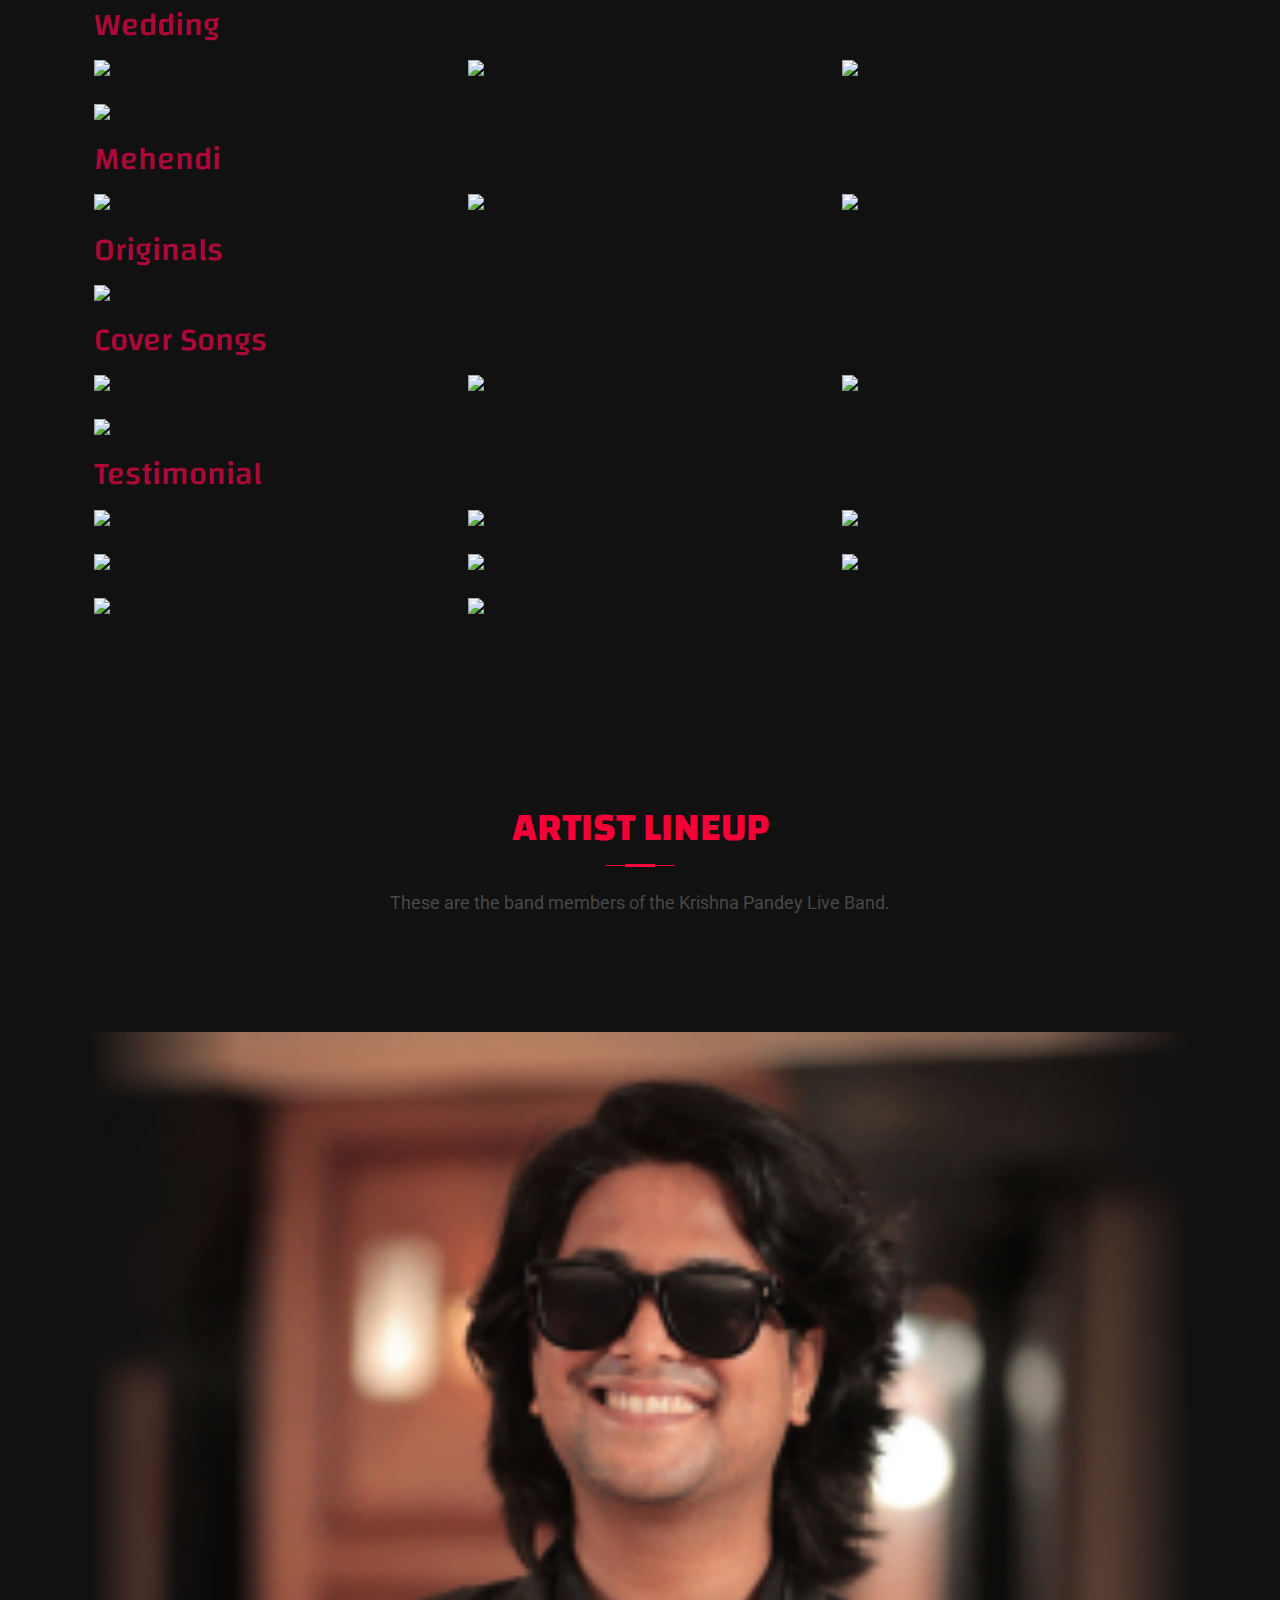
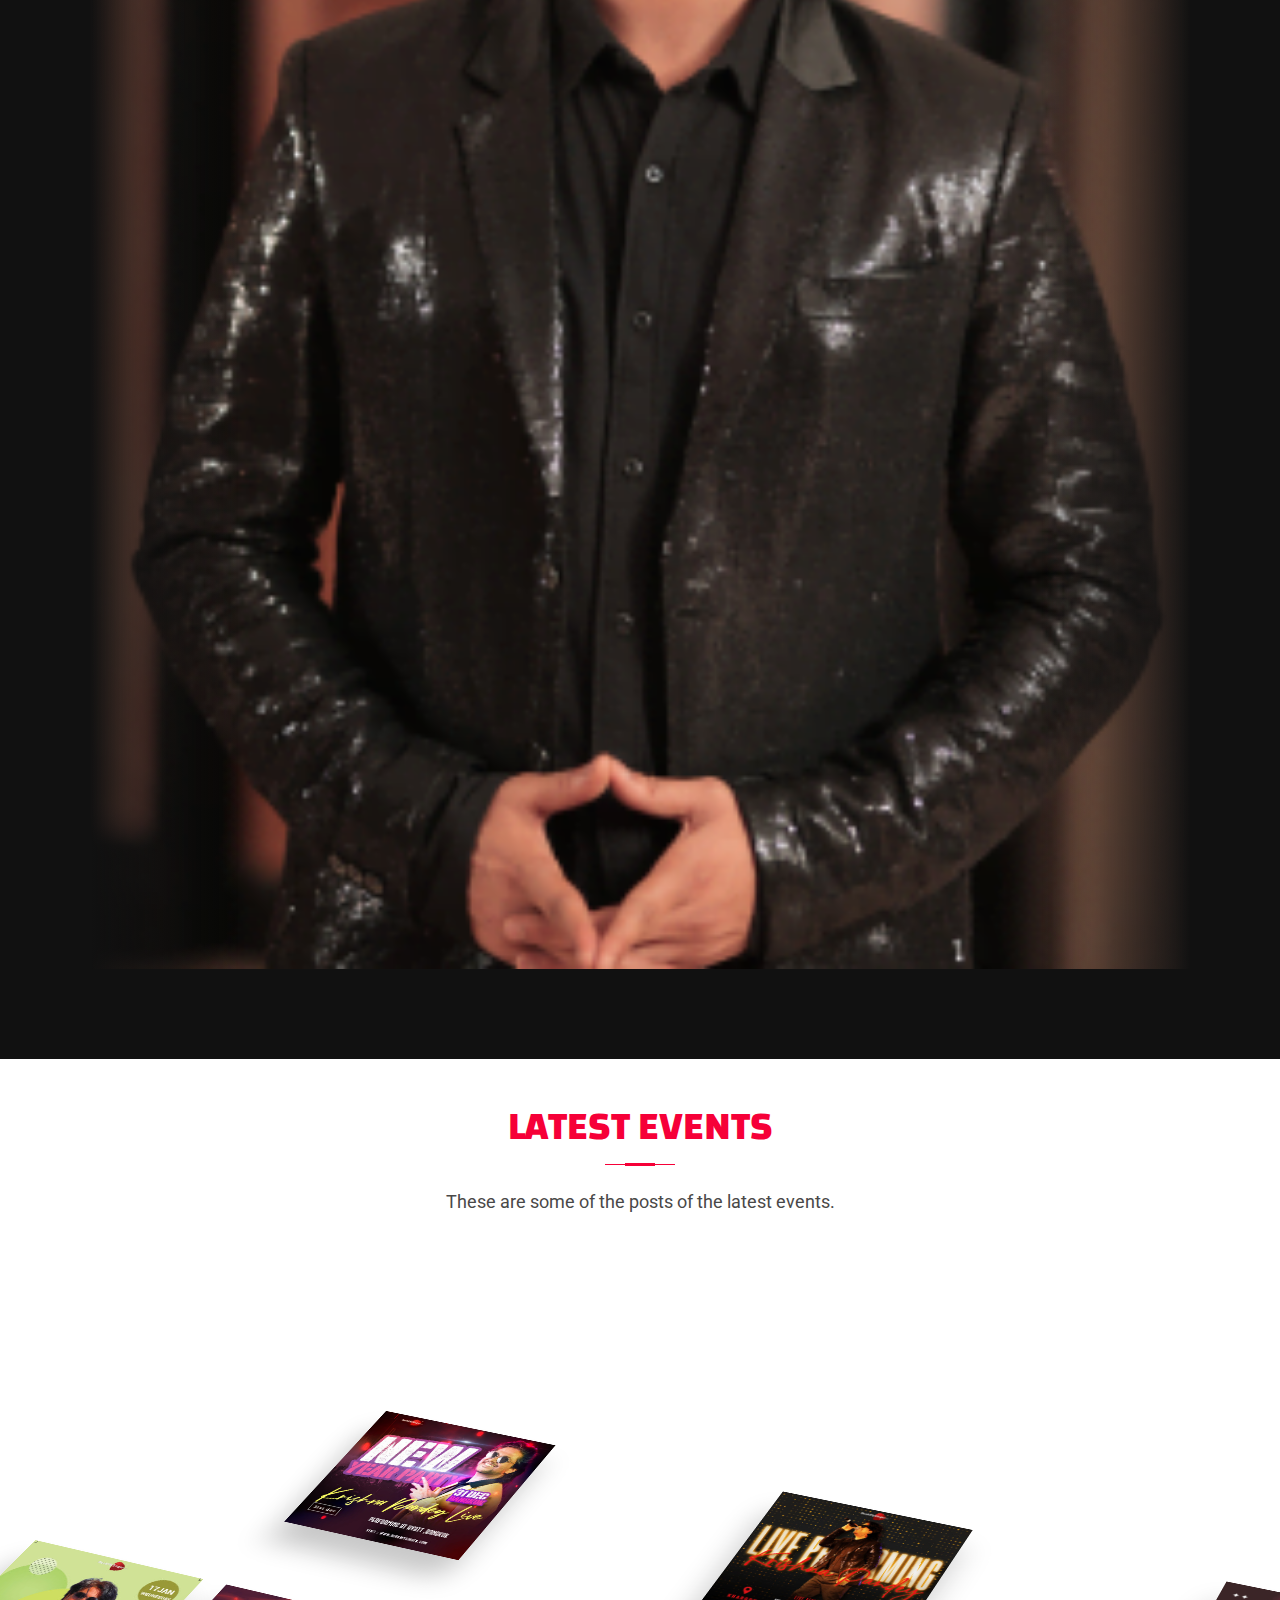
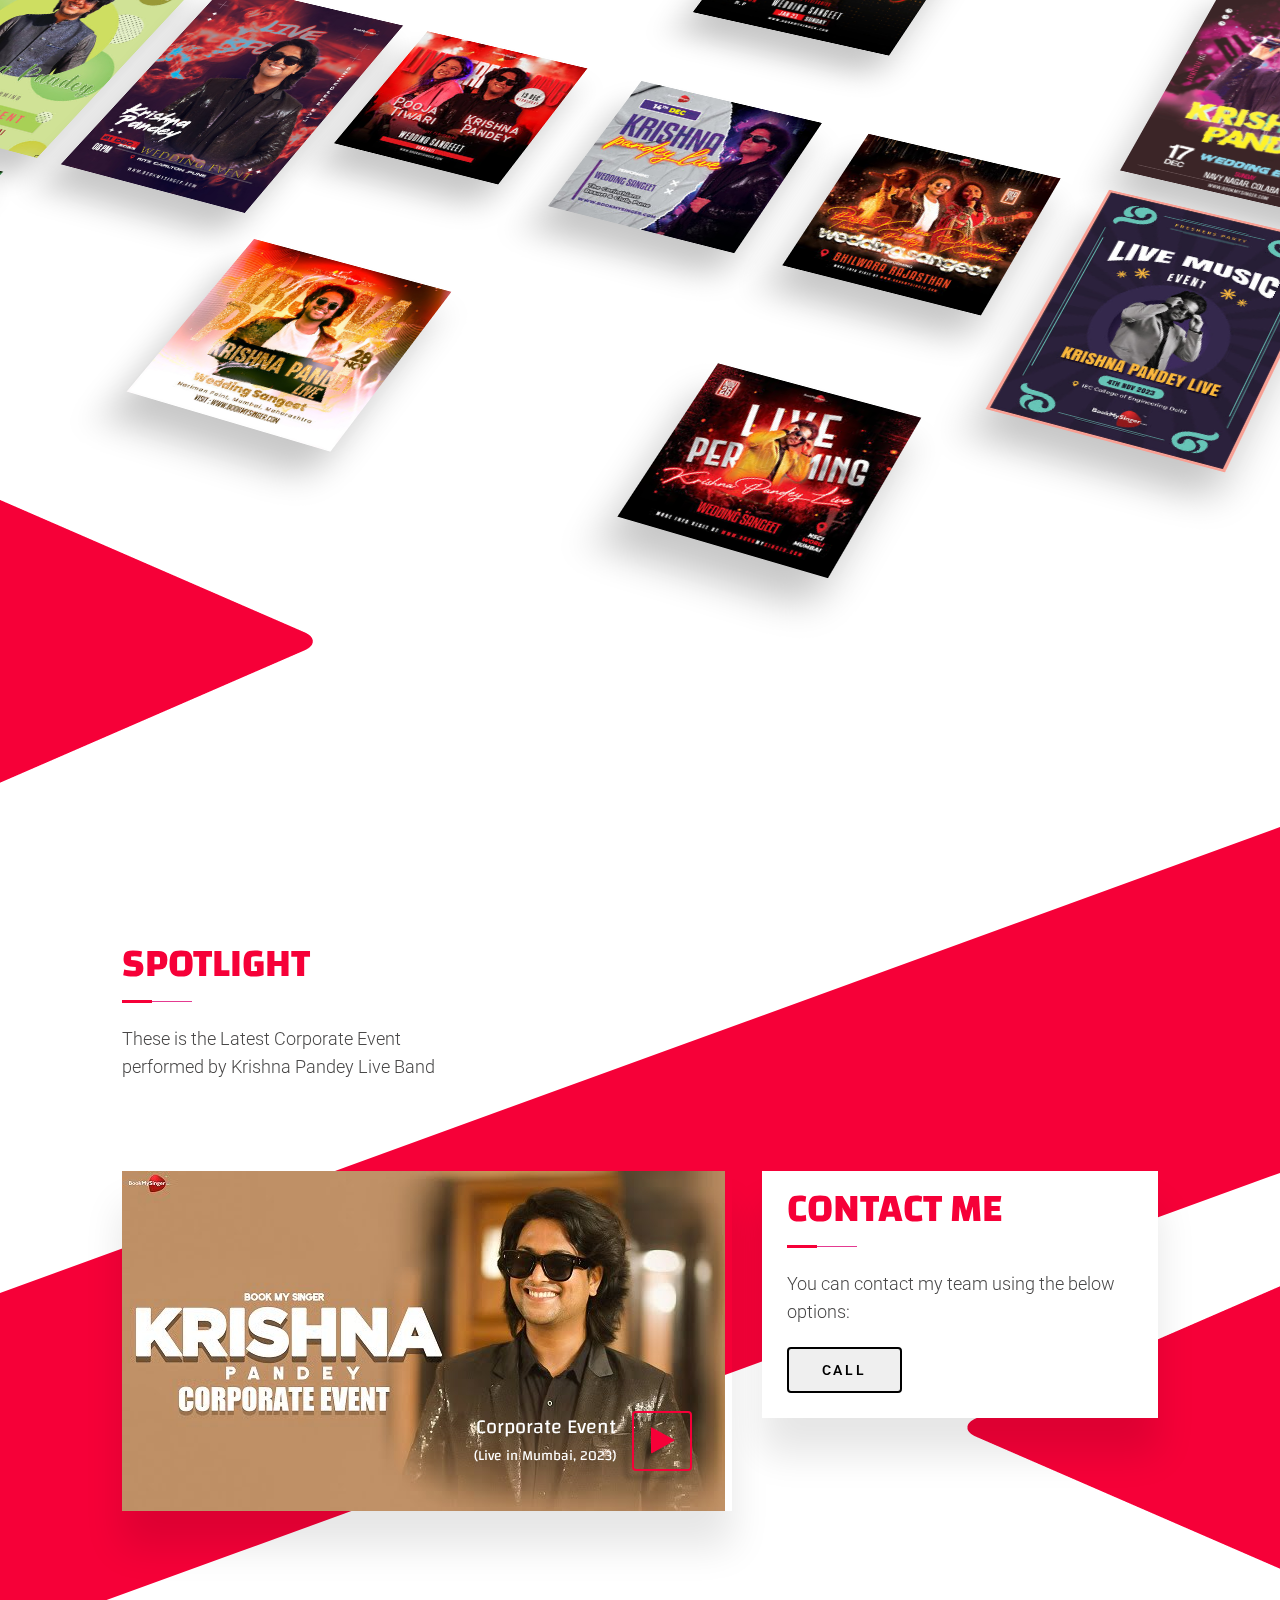
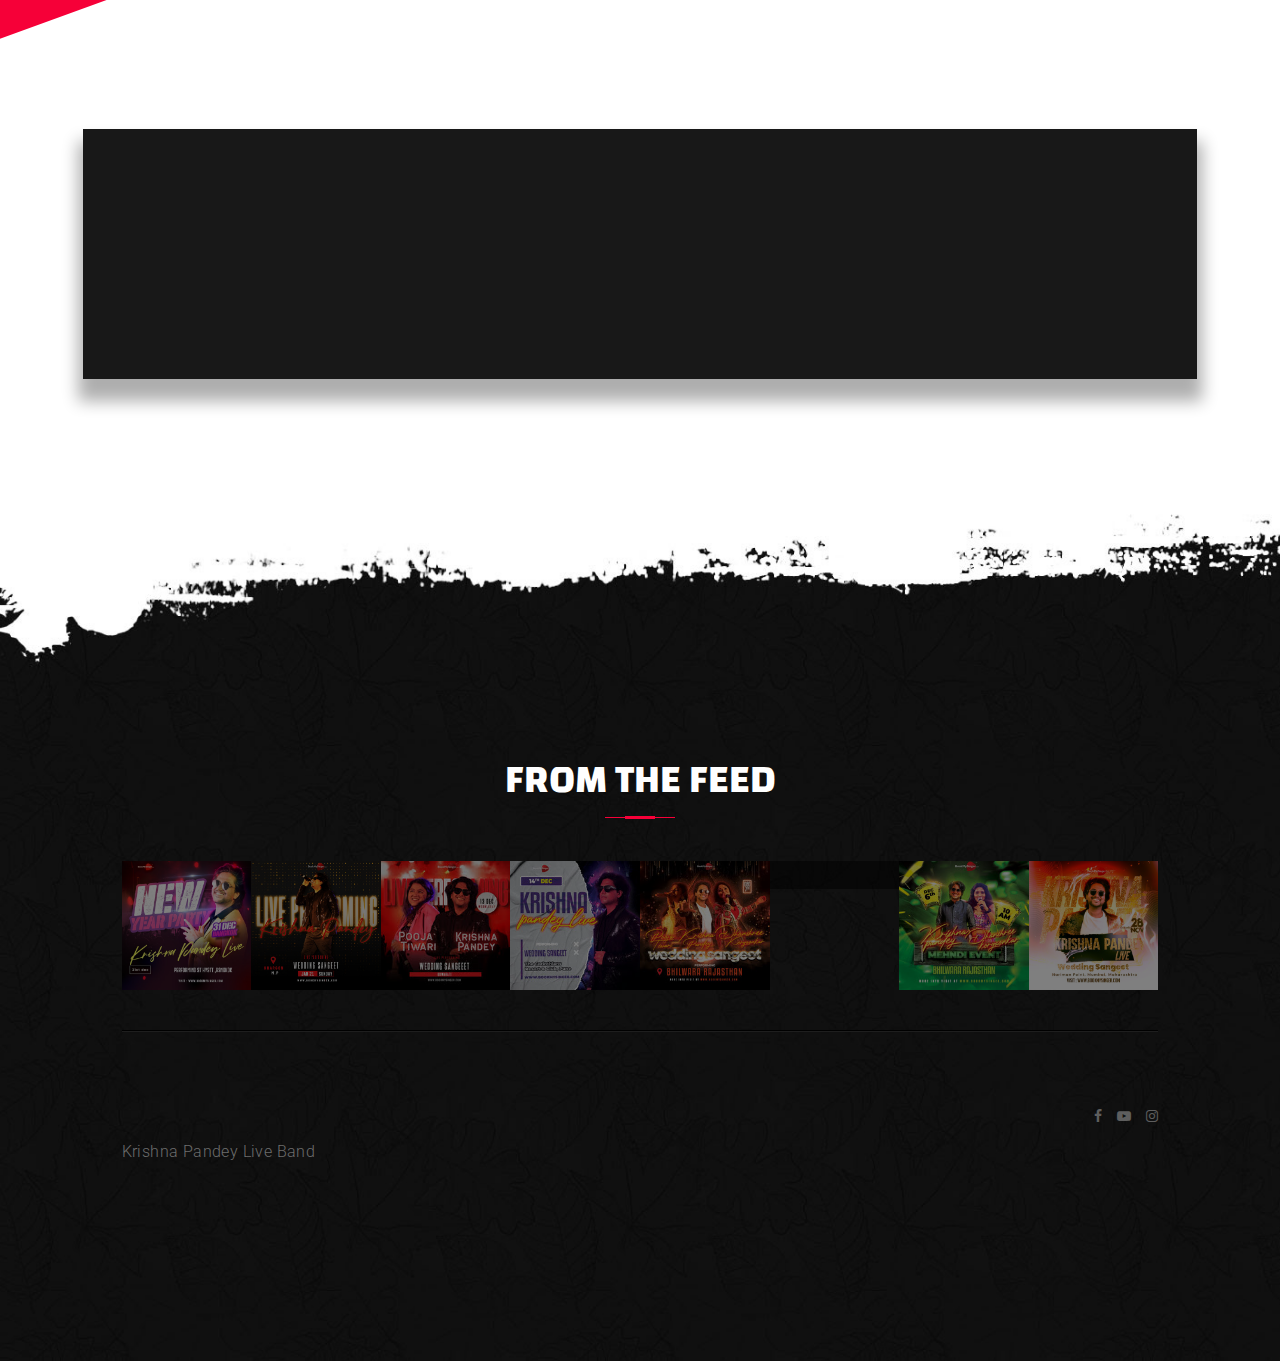
==== commit 816968ab: "added new more testimonial videos" ====
--- a/krishna.html
+++ b/krishna.html
@@ -994,77 +994,101 @@
 
 				<h2 style="color: #AC0838;">Testimonial</h2>
 				<div class="row">
-                <div class="col-md-4 mb-3">
-                  <div class="video-player">
-                    <div
-                      width="560"
-                      height="315"
-                      class="youtube-player"
-                      videosource="youtube"
-                      data-id="w4sG8KULXf0"
-                    ></div>
-                  </div>
-                </div>
-
-                <div class="col-md-4 mb-3">
-                  <div class="video-player">
-                    <div
-                      width="560"
-                      height="315"
-                      class="youtube-player"
-                      videosource="youtube"
-                      data-id="C0RRiIXSRUs"
-                    ></div>
-                  </div>
-                </div>
-
-                <div class="col-md-4 mb-3">
-                  <div class="video-player">
-                    <div
-                      width="560"
-                      height="315"
-                      class="youtube-player"
-                      videosource="youtube"
-                      data-id="mfOx5pFbXQQ"
-                    ></div>
-                  </div>
-                </div>
-
-                <div class="col-md-4 mb-3">
-                  <div class="video-player">
-                    <div
-                      width="560"
-                      height="315"
-                      class="youtube-player"
-                      videosource="youtube"
-                      data-id="fuZKlREuxPM"
-                    ></div>
-                  </div>
-                </div>
-
-                <div class="col-md-4 mb-3">
-                  <div class="video-player">
-                    <div
-                      width="560"
-                      height="315"
-                      class="youtube-player"
-                      videosource="youtube"
-                      data-id="eEESioOOYcQ"
-                    ></div>
-                  </div>
-                </div>
-
-                <div class="col-md-4 mb-3">
-                  <div class="video-player">
-                    <div
-                      width="560"
-                      height="315"
-                      class="youtube-player"
-                      videosource="youtube"
-                      data-id="FhIQGMzjkw4"
-                    ></div>
-                  </div>
-                </div>
+          <div class="col-md-4 mb-3">
+            <div class="video-player">
+              <div
+                width="560"
+                height="315"
+                class="youtube-player"
+                videosource="youtube"
+                data-id="mfOx5pFbXQQ"
+              ></div>
+            </div>
+          </div>
+
+          <div class="col-md-4 mb-3">
+            <div class="video-player">
+              <div
+                width="560"
+                height="315"
+                class="youtube-player"
+                videosource="youtube"
+                data-id="w4sG8KULXf0"
+              ></div>
+            </div>
+          </div>
+
+          <div class="col-md-4 mb-3">
+            <div class="video-player">
+              <div
+                width="560"
+                height="315"
+                class="youtube-player"
+                videosource="youtube"
+                data-id="fuZKlREuxPM"
+              ></div>
+            </div>
+          </div>
+
+          <div class="col-md-4 mb-3">
+            <div class="video-player">
+              <div
+                width="560"
+                height="315"
+                class="youtube-player"
+                videosource="youtube"
+                data-id="FhIQGMzjkw4"
+              ></div>
+            </div>
+          </div>
+
+          <div class="col-md-4 mb-3">
+              <div class="video-player">
+                <div
+                  width="560"
+                  height="315"
+                  class="youtube-player"
+                  videosource="youtube"
+                  data-id="eEESioOOYcQ"
+                ></div>
+              </div>
+            </div>
+
+            <div class="col-md-4 mb-3">
+              <div class="video-player">
+                <div
+                  width="560"
+                  height="315"
+                  class="youtube-player"
+                  videosource="youtube"
+                  data-id="C0RRiIXSRUs"
+                ></div>
+              </div>
+            </div>
+
+            <div class="col-md-4 mb-3">
+              <div class="video-player">
+                <div
+                  width="560"
+                  height="315"
+                  class="youtube-player"
+                  videosource="youtube"
+                  data-id="_9g6Pju57rE"
+                ></div>
+              </div>
+            </div>
+
+            <div class="col-md-4 mb-3">
+              <div class="video-player">
+                <div
+                  width="560"
+                  height="315"
+                  class="youtube-player"
+                  videosource="youtube"
+                  data-id="hN_dcjCNHMs"
+                ></div>
+              </div>
+            </div>
               </div>
 
             </div>
@@ -1270,6 +1294,18 @@
                       height="315"
                       class="youtube-player"
                       videosource="youtube"
+                      data-id="mfOx5pFbXQQ"
+                    ></div>
+                  </div>
+                </div>
+
+                <div class="col-md-4 mb-3">
+                  <div class="video-player">
+                    <div
+                      width="560"
+                      height="315"
+                      class="youtube-player"
+                      videosource="youtube"
                       data-id="w4sG8KULXf0"
                     ></div>
                   </div>
@@ -1282,31 +1318,19 @@
                       height="315"
                       class="youtube-player"
                       videosource="youtube"
-                      data-id="C0RRiIXSRUs"
-                    ></div>
-                  </div>
-                </div>
-
-                <div class="col-md-4 mb-3">
-                  <div class="video-player">
-                    <div
-                      width="560"
-                      height="315"
-                      class="youtube-player"
-                      videosource="youtube"
-                      data-id="mfOx5pFbXQQ"
-                    ></div>
-                  </div>
-                </div>
-
-                <div class="col-md-4 mb-3">
-                  <div class="video-player">
-                    <div
-                      width="560"
-                      height="315"
-                      class="youtube-player"
-                      videosource="youtube"
                       data-id="fuZKlREuxPM"
+                    ></div>
+                  </div>
+                </div>
+
+                <div class="col-md-4 mb-3">
+                  <div class="video-player">
+                    <div
+                      width="560"
+                      height="315"
+                      class="youtube-player"
+                      videosource="youtube"
+                      data-id="FhIQGMzjkw4"
                     ></div>
                   </div>
                 </div>
@@ -1330,7 +1354,31 @@
                         height="315"
                         class="youtube-player"
                         videosource="youtube"
-                        data-id="FhIQGMzjkw4"
+                        data-id="C0RRiIXSRUs"
+                      ></div>
+                    </div>
+                  </div>
+
+                  <div class="col-md-4 mb-3">
+                    <div class="video-player">
+                      <div
+                        width="560"
+                        height="315"
+                        class="youtube-player"
+                        videosource="youtube"
+                        data-id="_9g6Pju57rE"
+                      ></div>
+                    </div>
+                  </div>
+
+                  <div class="col-md-4 mb-3">
+                    <div class="video-player">
+                      <div
+                        width="560"
+                        height="315"
+                        class="youtube-player"
+                        videosource="youtube"
+                        data-id="hN_dcjCNHMs"
                       ></div>
                     </div>
                   </div>
